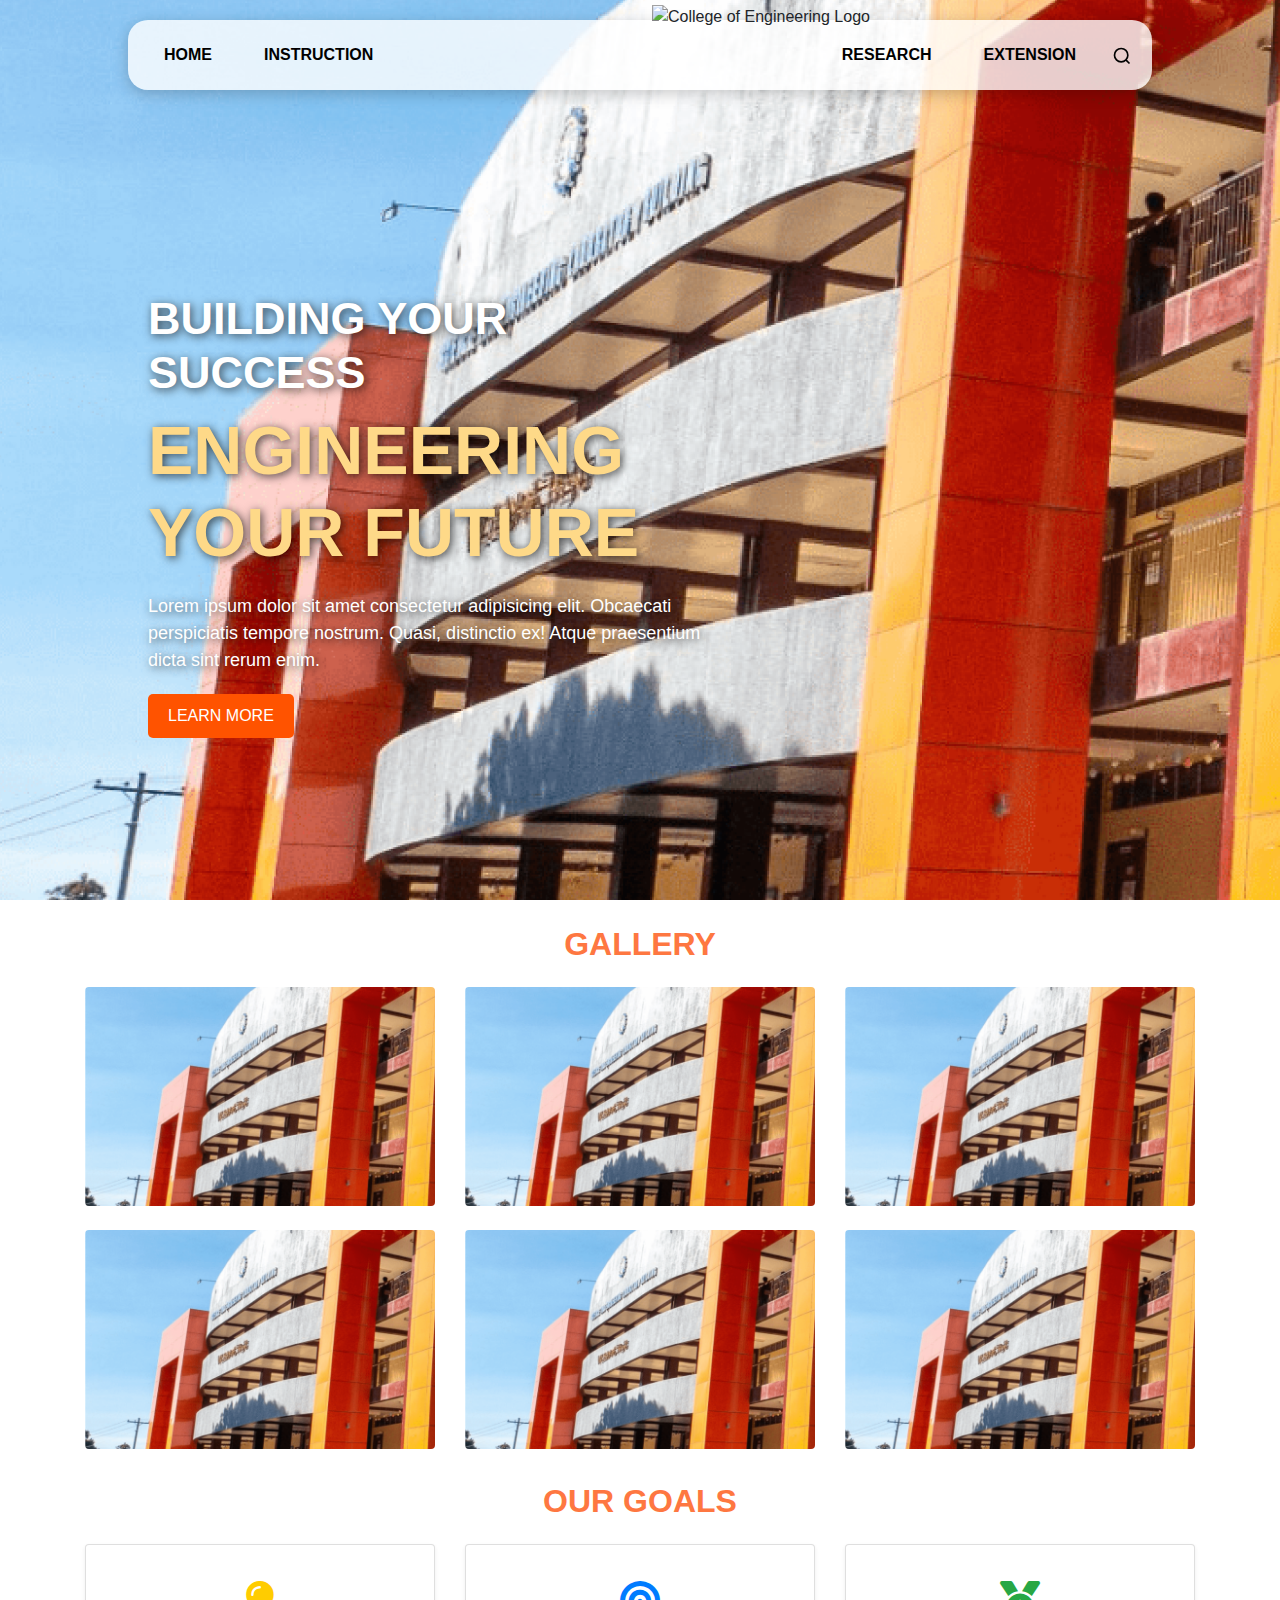
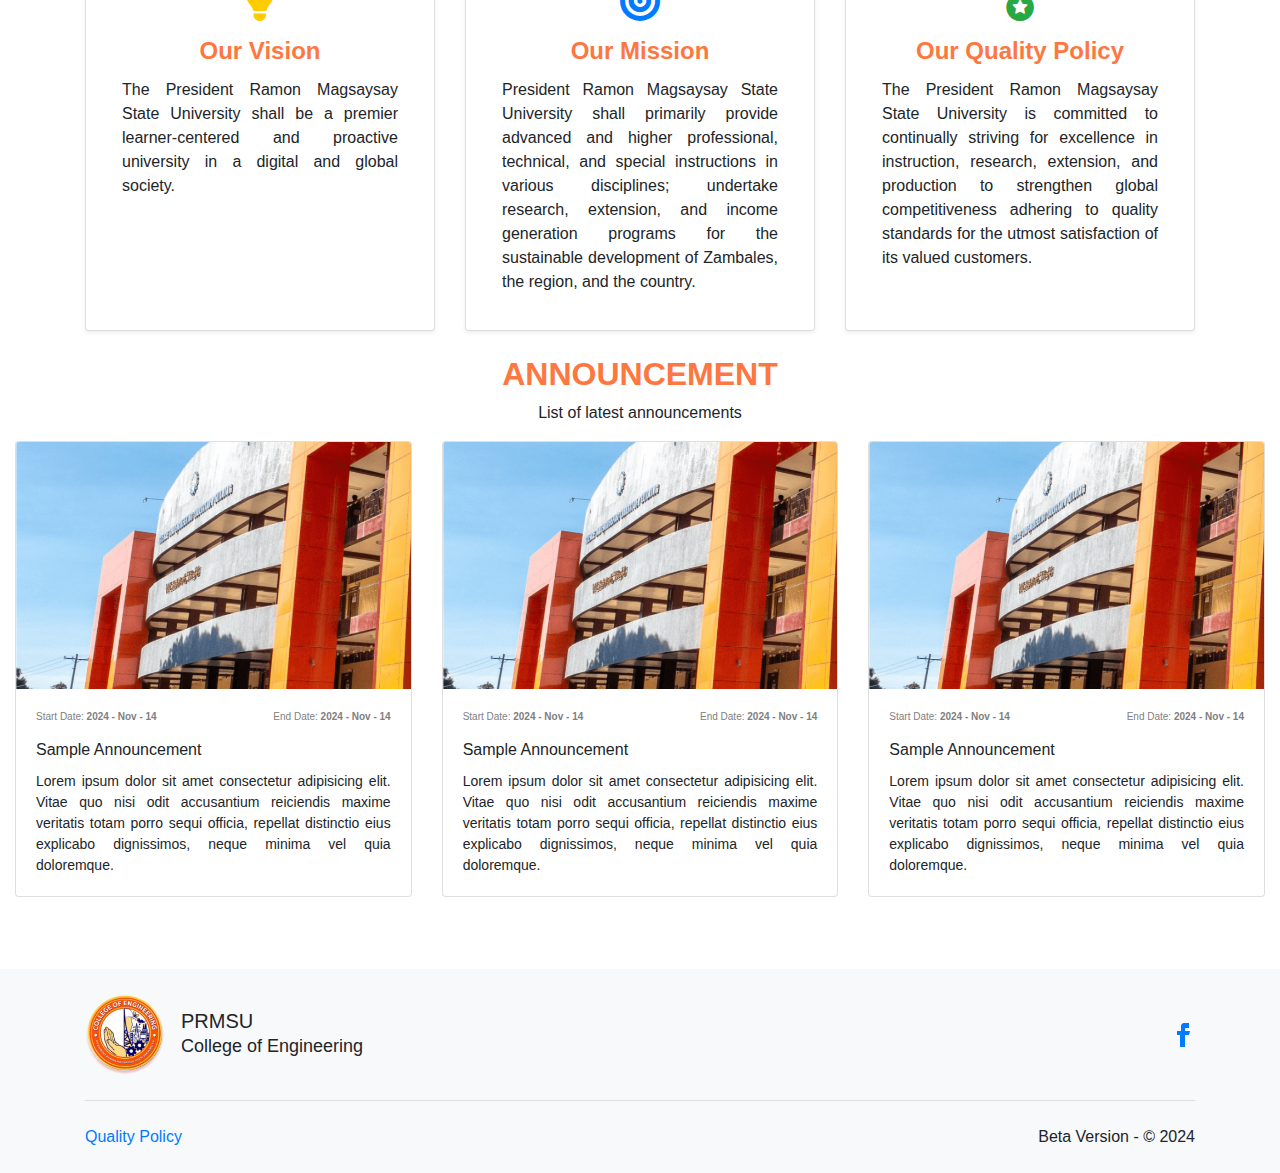
==== index.html @ e0262a8c "NO_TICKET - Add footer section" ====
<!DOCTYPE html>
<html lang="en">
<head>
    <meta charset="UTF-8">
    <meta name="viewport" content="width=device-width, initial-scale=1.0">
    <link rel="stylesheet" href="css/style.css">
    <link rel="icon" href="img/favicons/favicon.ico" type="image/x-icon">
    <link rel="stylesheet" href="https://cdnjs.cloudflare.com/ajax/libs/font-awesome/6.2.1/css/all.min.css"/>
    <link href="https://stackpath.bootstrapcdn.com/bootstrap/4.5.2/css/bootstrap.min.css" rel="stylesheet">
    <link rel="stylesheet" href="https://cdnjs.cloudflare.com/ajax/libs/lightbox2/2.11.3/css/lightbox.min.css" />
    <title>PRMSU - College of Engineering | Website</title>
</head>
<body>
    <!-- Navigation Bar -->
    <header class="navbar-header">
        <div class="navbar-container">
            <div class="nav-left">
                <a href="#" class="nav-link">HOME</a>
                <a href="#" class="nav-link">INSTRUCTION</a>
            </div>
            <div class="nav-center">
                <img src="img/logo.png" alt="College of Engineering Logo" class="logo">
            </div>
            <div class="nav-right">
                <a href="#" class="nav-link">RESEARCH</a>
                <a href="#" class="nav-link">EXTENSION</a>
                <button class="search-btn">
                    <svg xmlns="http://www.w3.org/2000/svg" width="20" height="20" viewBox="0 0 24 24" fill="none" stroke="currentColor" stroke-width="2">
                        <circle cx="11" cy="11" r="8"></circle>
                        <line x1="21" y1="21" x2="16.65" y2="16.65"></line>
                    </svg>
                </button>
            </div>
        </div>
    </header>
    <!-- Hero Section -->
    <section class="hero">
        <img src="img/Banner.png" alt="Background Image" class="hero-bg">
        <div class="hero-content">
            <h3 class="subtitle">BUILDING YOUR <br> SUCCESS</h3>
            <h1 class="title">ENGINEERING YOUR FUTURE</h1>
            <p class="description">
                Lorem ipsum dolor sit amet consectetur adipisicing elit. Obcaecati perspiciatis tempore nostrum. Quasi, distinctio ex! Atque praesentium dicta sint rerum enim.
            </p>
            <button class="learn-more-btn">LEARN MORE</button>
        </div>
    </section>
    <!-- Gallery Section -->
    <div id="gallery" class="container" style="margin-top: 25px;">
        <h2 class="mb-4 text-center" style="color: #FE7741; font-weight: bolder;">GALLERY</h2>
        <div class="row">
            <div class="col-lg-4 col-md-6 mb-4">
                <a href="" data-lightbox="gallery" data-title="Gallery Image 1">
                    <img src="img/Banner.png" class="img-fluid shadow-1-strong rounded mb-4" alt="Gallery Image 1" />
                </a>
                <a href="" data-lightbox="gallery" data-title="Gallery Image 2">
                    <img src="img/Banner.png" class="img-fluid shadow-1-strong rounded mb-4" alt="Gallery Image 2" />
                </a>
            </div>
            <div class="col-lg-4 col-md-6 mb-4">
                <a href="" data-lightbox="gallery" data-title="Gallery Image 3">
                    <img src="img/Banner.png" class="img-fluid shadow-1-strong rounded mb-4" alt="Gallery Image 3" />
                </a>
                <a href="" data-lightbox="gallery" data-title="Gallery Image 4">
                    <img src="img/Banner.png" class="img-fluid shadow-1-strong rounded mb-4" alt="Gallery Image 4" />
                </a>
            </div>
            <div class="col-lg-4 col-md-12 mb-4">
                <a href="" data-lightbox="gallery" data-title="Gallery Image 5">
                    <img src="img/Banner.png" class="img-fluid shadow-1-strong rounded mb-4" alt="Gallery Image 5" />
                </a>
                <a href="" data-lightbox="gallery" data-title="Gallery Image 6">
                    <img src="img/Banner.png" class="img-fluid shadow-1-strong rounded mb-4" alt="Gallery Image 6" />
                </a>
            </div>
        </div>
    </div>
    <!-- Vision & Mission -->
    <div id="services" class="container text-center" style="margin-top: -15px;">
        <h2 class="mb-4 mt-0" style="color: #FE7741; font-weight: bolder;">OUR GOALS</h2>
        <div class="row slideanim justify-content-center">
            <!-- Vision Card -->
            <div class="col-md-4">
                <div class="card h-100 p-3 shadow-sm">
                    <div class="card-body d-flex flex-column">
                        <i class="fa-solid fa-lightbulb mb-3" style="font-size: 2.5rem; color: #ffcc00;"></i>
                        <h4 class="card-title"  style="color: #FE7741; font-weight: bolder;">Our Vision</h4>
                        <p class="card-text text-justify">The President Ramon Magsaysay State University shall be a premier learner-centered
                            and proactive university in a digital and global society.
                        </p>
                    </div>
                </div>
            </div>
            <!-- Mission Card -->
            <div class="col-md-4">
                <div class="card h-100 p-3 shadow-sm">
                    <div class="card-body d-flex flex-column">
                        <i class="fa-solid fa-bullseye mb-3" style="font-size: 2.5rem; color: #007bff;"></i>
                        <h4 class="card-title"  style="color: #FE7741; font-weight: bolder;">Our Mission</h4>
                        <p class="card-text text-justify">President Ramon Magsaysay State University shall primarily provide advanced and higher professional, technical,
                            and special instructions in various disciplines; undertake research, extension, and income generation programs
                            for the sustainable development of Zambales, the region, and the country.
                        </p>
                    </div>
                </div>
            </div>
            <!-- Quality Policy Card -->
            <div class="col-md-4">
                <div class="card h-100 p-3 shadow-sm">
                    <div class="card-body d-flex flex-column">
                        <i class="fa-solid fa-medal mb-3" style="font-size: 2.5rem; color: #28a745;"></i>
                        <h4 class="card-title" style="color: #FE7741; font-weight: bolder;">Our Quality Policy</h4>
                        <p class="card-text text-justify">The President Ramon Magsaysay State University is committed to continually striving for excellence in instruction,
                            research, extension, and production to strengthen global competitiveness adhering to quality standards for
                            the utmost satisfaction of its valued customers.
                        </p>
                    </div>
                </div>
            </div>
        </div>
    </div>
    <!-- Announcement Section -->
    <div class="container mt-3 mb-5" style="max-width: 1293px;">
        <div class="outer-container">
            <h2 class="mb-2 mt-4 text-center"  style="color: #FE7741; font-weight: bolder;">ANNOUNCEMENT</h2>
            <p class="text-center">List of latest announcements</p>
            <!-- Card design for announcement -->
            <div class="row">
                <div class="col-12 col-sm-6 col-md-4 mb-4">
                    <div class="card h-100">
                        <img src="img/Banner.png" class="card-img-top mb-0" alt="">
                        <div class="card-body">
                            <div class="row">
                                <div class="col-6">
                                    <p class="card-text mb-3" style="font-size: 10px; font-weight: bold; color: gray;">
                                        <span style="font-weight: normal;">Start Date: </span> 2024 - Nov - 14
                                    </p>
                                </div>
                                <div class="col-6 text-right">
                                    <p class="card-text mb-3" style="font-size: 10px; font-weight: bold; color: gray;">
                                        <span style="font-weight: normal;">End Date: </span>2024 - Nov - 14
                                    </p>
                                </div>
                            </div>
                            <div class="row">
                                <div class="col-md-12">
                                    <h6 style="font-size: 16px;" class="card-title">Sample Announcement</h6>
                                </div>
                            </div>
                            <p class="card-text" style="text-align: justify; font-size: 14px;">Lorem ipsum dolor sit amet consectetur adipisicing elit. Vitae quo nisi odit accusantium reiciendis maxime veritatis totam porro sequi officia, repellat distinctio eius explicabo dignissimos, neque minima vel quia doloremque.</p>
                        </div>
                    </div>
                </div>
                <div class="col-12 col-sm-6 col-md-4 mb-4">
                    <div class="card h-100">
                        <img src="img/Banner.png" class="card-img-top mb-0" alt="">
                        <div class="card-body">
                            <div class="row">
                                <div class="col-6">
                                    <p class="card-text mb-3" style="font-size: 10px; font-weight: bold; color: gray;">
                                        <span style="font-weight: normal;">Start Date: </span> 2024 - Nov - 14
                                    </p>
                                </div>
                                <div class="col-6 text-right">
                                    <p class="card-text mb-3" style="font-size: 10px; font-weight: bold; color: gray;">
                                        <span style="font-weight: normal;">End Date: </span>2024 - Nov - 14
                                    </p>
                                </div>
                            </div>
                            <div class="row">
                                <div class="col-md-12">
                                    <h6 style="font-size: 16px;" class="card-title">Sample Announcement</h6>
                                </div>
                            </div>
                            <p class="card-text" style="text-align: justify; font-size: 14px;">Lorem ipsum dolor sit amet consectetur adipisicing elit. Vitae quo nisi odit accusantium reiciendis maxime veritatis totam porro sequi officia, repellat distinctio eius explicabo dignissimos, neque minima vel quia doloremque.</p>
                        </div>
                    </div>
                </div>
                <div class="col-12 col-sm-6 col-md-4 mb-4">
                    <div class="card h-100">
                        <img src="img/Banner.png" class="card-img-top mb-0" alt="">
                        <div class="card-body">
                            <div class="row">
                                <div class="col-6">
                                    <p class="card-text mb-3" style="font-size: 10px; font-weight: bold; color: gray;">
                                        <span style="font-weight: normal;">Start Date: </span> 2024 - Nov - 14
                                    </p>
                                </div>
                                <div class="col-6 text-right">
                                    <p class="card-text mb-3" style="font-size: 10px; font-weight: bold; color: gray;">
                                        <span style="font-weight: normal;">End Date: </span>2024 - Nov - 14
                                    </p>
                                </div>
                            </div>
                            <div class="row">
                                <div class="col-md-12">
                                    <h6 style="font-size: 16px;" class="card-title">Sample Announcement</h6>
                                </div>
                            </div>
                            <p class="card-text" style="text-align: justify; font-size: 14px;">Lorem ipsum dolor sit amet consectetur adipisicing elit. Vitae quo nisi odit accusantium reiciendis maxime veritatis totam porro sequi officia, repellat distinctio eius explicabo dignissimos, neque minima vel quia doloremque.</p>
                        </div>
                    </div>
                </div>
            </div>
        </div>
    </div>
    <!-- Footer Section -->
    <footer class="bg-light py-4 mt-5" id="footerMain">
        <div class="container">
          <div class="row justify-content-between align-items-center">
            <!-- Logo and description -->
            <div class="col-md-6 d-flex align-items-center">
              <a href="">
                <img src="img/Logo.png"
                     alt="ojt" class="img-fluid grayscale" width="80" height="80">
              </a>
              <div class="pl-3 mt-3">
                <h5 class="mb-0">PRMSU</h5>
                <p style="font-size: 18px">College of Engineering</p>
            </div>
            </div>
            <!-- Social media icon -->
            <div class="col-md-3 text-md-right text-center mt-3 mt-md-0">
              <a href="https://www.facebook.com/profile.php?id=100057567874785" target="_blank">
                <svg xmlns="http://www.w3.org/2000/svg" width="24" height="24" fill="currentColor" class="bi bi-facebook"
                     viewBox="0 0 24 24">
                  <path d="M9 8H6v4h3v12h5V12h4l1-4h-5V6c0-1 .334-1 1-1h3V0h-4c-3 0-4 1-4 4v4z"/>
                </svg>
                <span class="sr-only">Facebook page</span>
              </a>
            </div>
          </div>    
          <!-- Divider -->
          <hr class="my-4">
          <!-- Links and Copyright -->
          <div class="row align-items-center">
            <div class="col-md-6 d-flex flex-wrap justify-content-center justify-content-md-start mb-3 mb-md-0">
              <a href="" class="mr-3">Quality Policy</a>
            </div>
            <div class="col-md-6 text-center text-md-right">
              <span>Beta Version - &copy; 2024</span>
            </div>
          </div>
        </div>
    </footer>
    <!-- Scripts -->
    <script type="module" src="https://unpkg.com/@googlemaps/extended-component-library@0.6"></script>
    <script src="https://ajax.googleapis.com/ajax/libs/jquery/3.5.1/jquery.min.js"></script>
    <script src="https://cdnjs.cloudflare.com/ajax/libs/lightbox2/2.11.3/js/lightbox-plus-jquery.min.js"></script>
    <script src="https://stackpath.bootstrapcdn.com/bootstrap/4.5.2/js/bootstrap.min.js"></script>
    <script src="https://cdn.jsdelivr.net/npm/@popperjs/core@2.5.4/dist/umd/popper.min.js"></script>
    <script>
        lightbox.option({
            'resizeDuration': 200,
            'wrapAround': true,
            'albumLabel': "Image %1 of %2" // Optional: custom label for image count
        });
    </script>
</body>
</html>
---- css/style.css ----
/* General Reset */
* {
    margin: 0;
    padding: 0;
    box-sizing: border-box;
}

body {
    font-family: Arial, sans-serif;
    line-height: 1.5;
    color: #333;
}

a {
    text-decoration: none;
    color: inherit;
}

/* Navbar Styles */
.navbar-header {
    position: absolute;
    top: 20px;
    left: 50%;
    transform: translateX(-50%);
    width: 80%;
    padding: 15px 20px;
    background: rgba(255, 255, 255, 0.8);
    border-radius: 20px;
    box-shadow: 0 4px 15px rgba(0, 0, 0, 0.2);
    z-index: 10;
}

.navbar-container {
    display: flex;
    justify-content: space-between;
    align-items: center;
}

.nav-left,
.nav-right {
    display: flex;
    align-items: center;
    gap: 20px;
}

.nav-center .logo {
    top: -15px;
    left: 524px;
    position: absolute;
    height: 110px;
    text-align: center;
}

.nav-link {
    font-size: 16px;
    font-weight: bold;
    color: #000;
    transition: color 0.3s;
}

.nav-link:hover {
    color: #f57c00;
}

.search-btn {
    background: none;
    border: none;
    cursor: pointer;
    padding: 0;
}

/* Hero Section Styles */
.hero {
    position: relative;
    height: 100vh;
    display: flex;
    align-items: center;
    justify-content: flex-start;
    text-align: left;
    padding-left: 10%;
    overflow: hidden;
}

.hero-bg {
    position: absolute;
    top: 0;
    left: 0;
    width: 100%;
    height: 100%;
    object-fit: cover;
    z-index: -1;
}

.hero-content {
    max-width: 600px;
    color: white;
    padding: 20px;
    text-shadow: 2px 2px 10px rgba(0, 0, 0, 0.7);
    margin-top: 85px;
}

.subtitle {
    margin-top: 45px;
    font-size: 45px;
    font-weight: bold;
    color: #ffffff;
}

.title {
    font-size: 68px;
    font-weight: bold;
    color: #FED988;
    margin: 10px 0;
}

.description {
    font-size: 18px;
    margin: 20px 0;
}

.learn-more-btn {
    background: #FF5300;
    color: white;
    padding: 10px 20px;
    border: none;
    font-size: 16px;
    cursor: pointer;
    transition: background 0.3s;
    border-radius: 5px;
}

.learn-more-btn:hover {
    background: #001540;
}
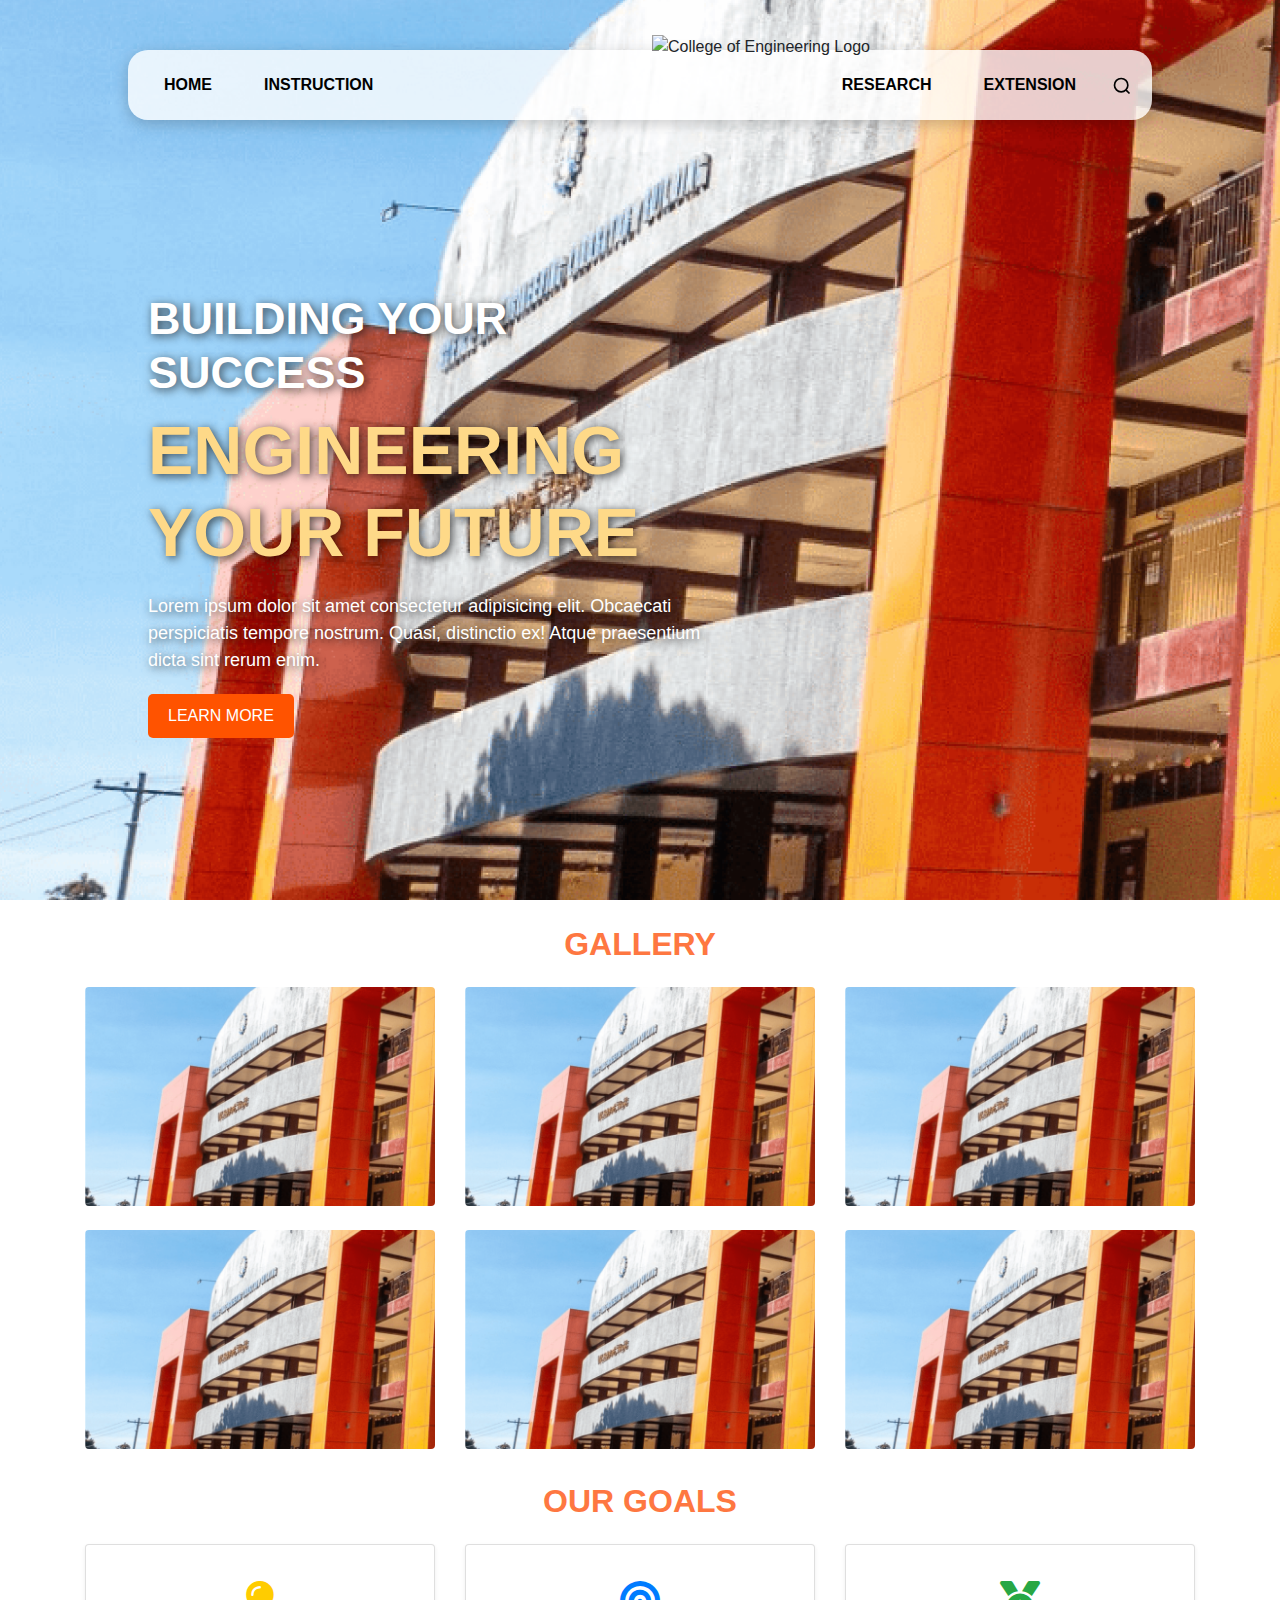
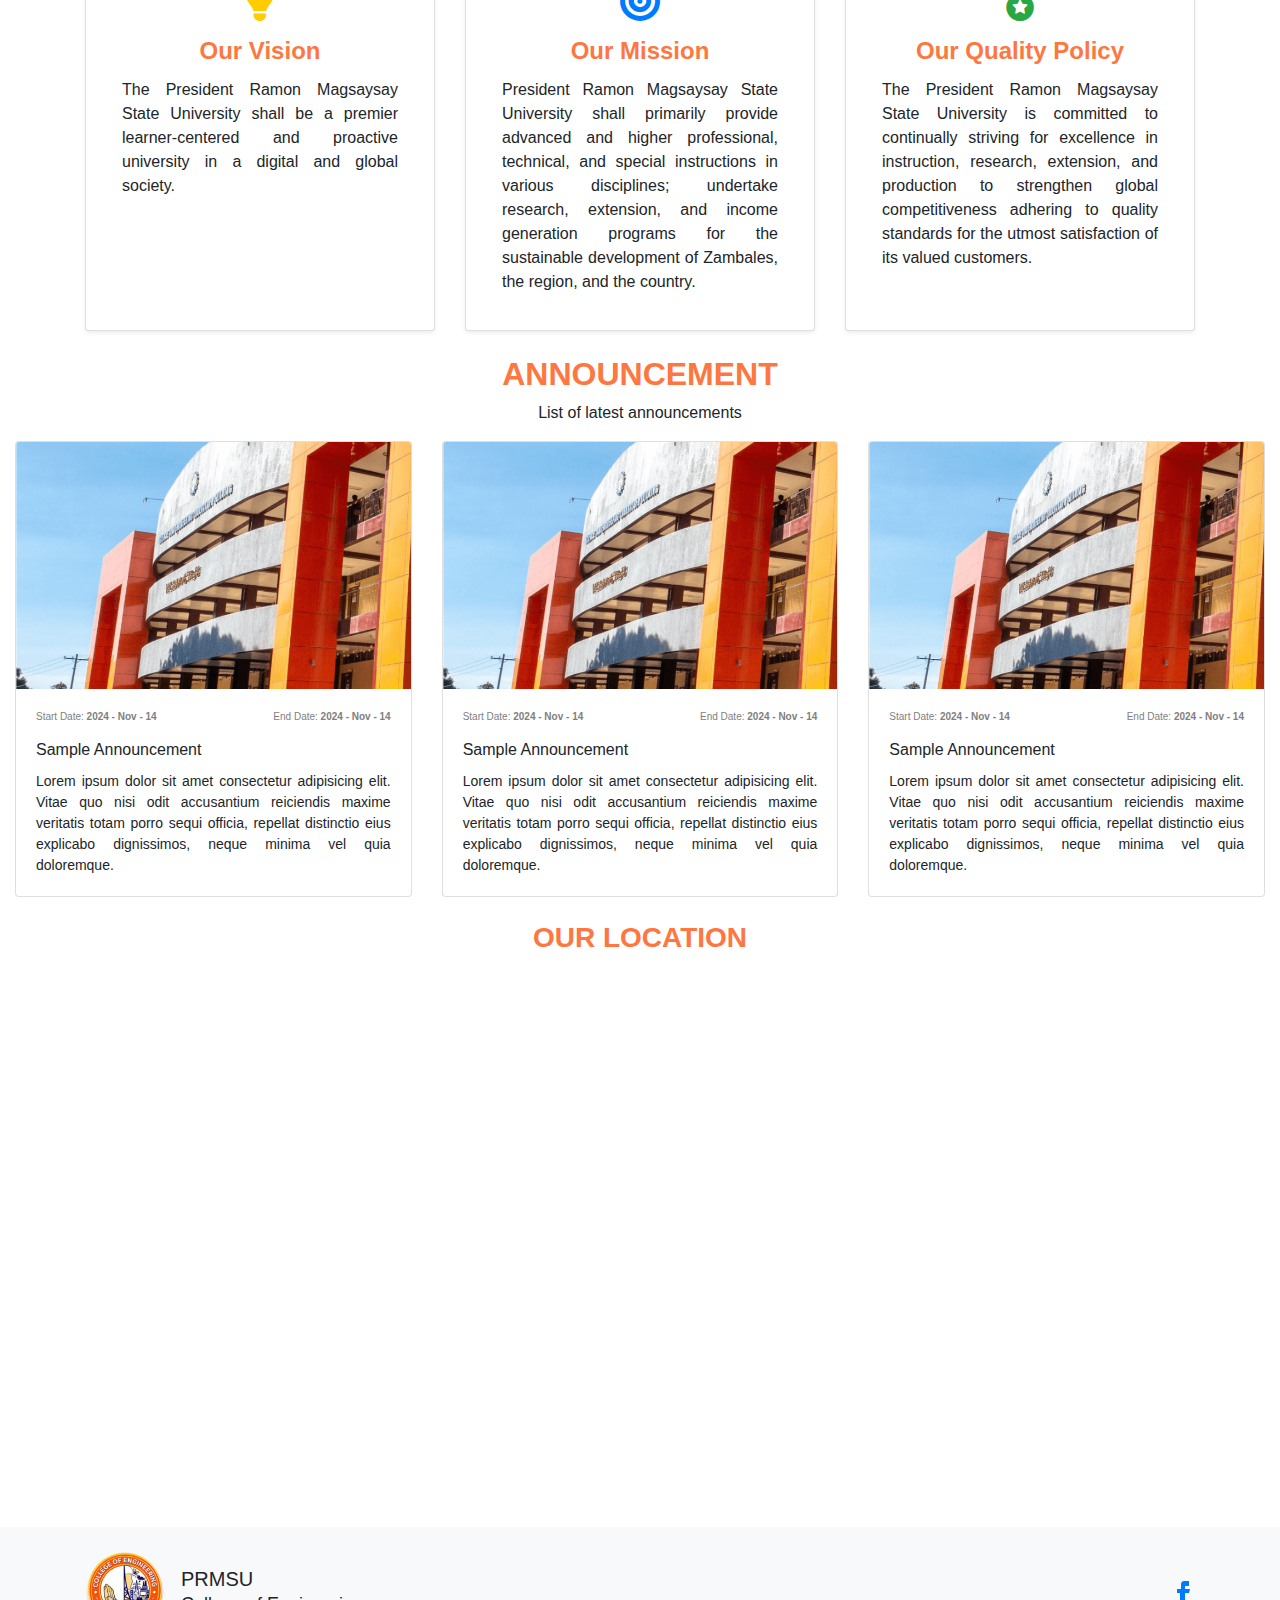
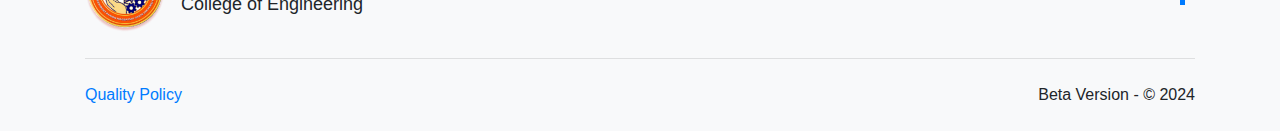
==== commit a10d5a0a: "NO_TICKET - Fix mobile responsive" ====
--- a/index.html
+++ b/index.html
@@ -12,7 +12,7 @@
 </head>
 <body>
     <!-- Navigation Bar -->
-    <header class="navbar-header">
+    <header class="navbar-header" style="margin-top: 30px;">
         <div class="navbar-container">
             <div class="nav-left">
                 <a href="#" class="nav-link">HOME</a>
@@ -33,6 +33,29 @@
             </div>
         </div>
     </header>
+    <!-- New Mobile Navbar -->
+    <nav class="navbar navbar-expand-lg navbar-light bg-light navbar-scroll fixed-top" id="navbar-mobile-view">
+        <a class="navbar-brand d-flex align-items-center" href="#">
+            <img src="img/Logo.png" 
+                 alt="Logo" 
+                 class="logo-img"
+                 style="width: 50px; height: 50px; margin-left: 7px;">
+            <span class="brand-text" style="color: #FE7741; font-weight: bolder; margin-left: 10px;">PRMSU COE</span>
+        </a>
+        <button class="navbar-toggler" type="button" data-toggle="collapse" data-target="#navbarNav" aria-controls="navbarNav" aria-expanded="false" aria-label="Toggle navigation">
+            <span class="navbar-toggler-icon"></span>
+        </button>
+        <div class="collapse navbar-collapse" id="navbarNav">
+            <ul class="navbar-nav ml-auto">
+                <li class="nav-item">
+                    <a href="#" class="nav-link">HOME</a>
+                    <a href="#" class="nav-link">INSTRUCTION</a>
+                    <a href="#" class="nav-link">RESEARCH</a>
+                    <a href="#" class="nav-link">EXTENSION</a>
+                </li>
+            </ul>
+        </div>
+    </nav>
     <!-- Hero Section -->
     <section class="hero">
         <img src="img/Banner.png" alt="Background Image" class="hero-bg">
@@ -50,26 +73,26 @@
         <h2 class="mb-4 text-center" style="color: #FE7741; font-weight: bolder;">GALLERY</h2>
         <div class="row">
             <div class="col-lg-4 col-md-6 mb-4">
-                <a href="" data-lightbox="gallery" data-title="Gallery Image 1">
+                <a href="img/Banner.png" data-lightbox="gallery" data-title="Gallery Image 1">
                     <img src="img/Banner.png" class="img-fluid shadow-1-strong rounded mb-4" alt="Gallery Image 1" />
                 </a>
-                <a href="" data-lightbox="gallery" data-title="Gallery Image 2">
+                <a href="img/Banner.png" data-lightbox="gallery" data-title="Gallery Image 2">
                     <img src="img/Banner.png" class="img-fluid shadow-1-strong rounded mb-4" alt="Gallery Image 2" />
                 </a>
             </div>
             <div class="col-lg-4 col-md-6 mb-4">
-                <a href="" data-lightbox="gallery" data-title="Gallery Image 3">
+                <a href="img/Banner.png" data-lightbox="gallery" data-title="Gallery Image 3">
                     <img src="img/Banner.png" class="img-fluid shadow-1-strong rounded mb-4" alt="Gallery Image 3" />
                 </a>
-                <a href="" data-lightbox="gallery" data-title="Gallery Image 4">
+                <a href="img/Banner.png" data-lightbox="gallery" data-title="Gallery Image 4">
                     <img src="img/Banner.png" class="img-fluid shadow-1-strong rounded mb-4" alt="Gallery Image 4" />
                 </a>
             </div>
             <div class="col-lg-4 col-md-12 mb-4">
-                <a href="" data-lightbox="gallery" data-title="Gallery Image 5">
+                <a href="img/Banner.png" data-lightbox="gallery" data-title="Gallery Image 5">
                     <img src="img/Banner.png" class="img-fluid shadow-1-strong rounded mb-4" alt="Gallery Image 5" />
                 </a>
-                <a href="" data-lightbox="gallery" data-title="Gallery Image 6">
+                <a href="img/Banner.png" data-lightbox="gallery" data-title="Gallery Image 6">
                     <img src="img/Banner.png" class="img-fluid shadow-1-strong rounded mb-4" alt="Gallery Image 6" />
                 </a>
             </div>
@@ -120,7 +143,7 @@
         </div>
     </div>
     <!-- Announcement Section -->
-    <div class="container mt-3 mb-5" style="max-width: 1293px;">
+    <div class="container mt-3" style="max-width: 1293px;">
         <div class="outer-container">
             <h2 class="mb-2 mt-4 text-center"  style="color: #FE7741; font-weight: bolder;">ANNOUNCEMENT</h2>
             <p class="text-center">List of latest announcements</p>
@@ -203,6 +226,26 @@
                 </div>
             </div>
         </div>
+    </div>
+    <div class="container">
+        <h3 class="text-center mb-4" style="color: #FE7741; font-weight: bolder;">OUR LOCATION</h3>
+        <div id="map" style="height: 500px; width: 100%;"></div>
+        <script>
+            function initMap() {
+                const prmsuCOE = { lat: 15.317817014476557, lng: 119.98271521096423 };
+                const map = new google.maps.Map(document.getElementById('map'), {
+                    center: prmsuCOE,
+                    zoom: 18,
+                });
+                
+                const marker = new google.maps.Marker({
+                    position: prmsuCOE,
+                    map: map,
+                    title: 'PRMSU COE',
+                });
+            }
+        </script>
+        <script async src="https://maps.googleapis.com/maps/api/js?key=AIzaSyC8oPpg8w3vaK5ZI-BveccN2iApj5MM604&libraries=places&callback=initMap"></script>
     </div>
     <!-- Footer Section -->
     <footer class="bg-light py-4 mt-5" id="footerMain">
@@ -255,6 +298,32 @@
             'wrapAround': true,
             'albumLabel': "Image %1 of %2" // Optional: custom label for image count
         });
+        $(".navbar-toggler").click(function(e) {
+            e.preventDefault();
+            $("#wrapper").toggleClass("toggled");
+        });
+        document.addEventListener("DOMContentLoaded", function () {
+            const hamburger = document.querySelector(".hamburger");
+            const mobileMenu = document.querySelector(".mobile-menu");
+
+            hamburger.addEventListener("click", function () {
+                mobileMenu.classList.toggle("active"); // Toggles the "active" class
+                hamburger.classList.toggle("is-active"); // Toggles the "is-active" class for animation
+            });
+        });
+        // JavaScript to make navbar fixed on scroll
+        window.addEventListener('scroll', function () {
+            const navbar = document.querySelector('.navbar-header');
+            const scrollPosition = window.scrollY;
+
+            if (scrollPosition > 50) {
+                // Add fixed class when scrolling down
+                navbar.classList.add('navbar-fixed');
+            } else {
+                // Remove fixed class when at the top
+                navbar.classList.remove('navbar-fixed');
+            }
+        });
     </script>
 </body>
 </html>
--- a/css/style.css
+++ b/css/style.css
@@ -18,7 +18,7 @@
 
 /* Navbar Styles */
 .navbar-header {
-    position: absolute;
+    position: absolute;  /* Default position */
     top: 20px;
     left: 50%;
     transform: translateX(-50%);
@@ -28,6 +28,19 @@
     border-radius: 20px;
     box-shadow: 0 4px 15px rgba(0, 0, 0, 0.2);
     z-index: 10;
+    transition: all 0.3s ease-in-out;  /* Smooth transition */
+}
+
+.navbar-fixed {
+    position: fixed;
+    top: 0;
+    left: 50%;
+    transform: translateX(-50%);
+    width: 100%;  /* Make it span full width when fixed */
+    padding: 10px 20px;
+    background: rgba(255, 255, 255, 0.9);  /* Slightly more opaque background */
+    box-shadow: 0 2px 10px rgba(0, 0, 0, 0.3);
+    border-radius: 0;  /* Remove border radius when fixed */
 }
 
 .navbar-container {
@@ -67,6 +80,10 @@
     border: none;
     cursor: pointer;
     padding: 0;
+}
+
+#navbar-mobile-view {
+    display: none;
 }
 
 /* Hero Section Styles */
@@ -132,3 +149,41 @@
 .learn-more-btn:hover {
     background: #001540;
 }
+
+/* Media Query for Mobile View */
+@media (max-width: 768px) {
+    /* Hide Desktop Navbar, Show Mobile Navbar */
+    .navbar-header {
+        display: none;
+    }
+
+    #navbar-mobile-view{
+        display: inline-flex;
+    }
+
+    .mobile-navbar {
+        display: flex;
+    }
+
+    /* Hero Section Adjustments */
+    .hero-content {
+        top: 60%;
+        max-width: 90%;
+    }
+
+    .subtitle {
+        font-size: 2rem;
+    }
+
+    .title {
+        font-size: 2.8rem;
+    }
+
+    .description {
+        font-size: 1.2rem;
+    }
+
+    .learn-more-btn {
+        font-size: 0.9rem;
+    }
+}
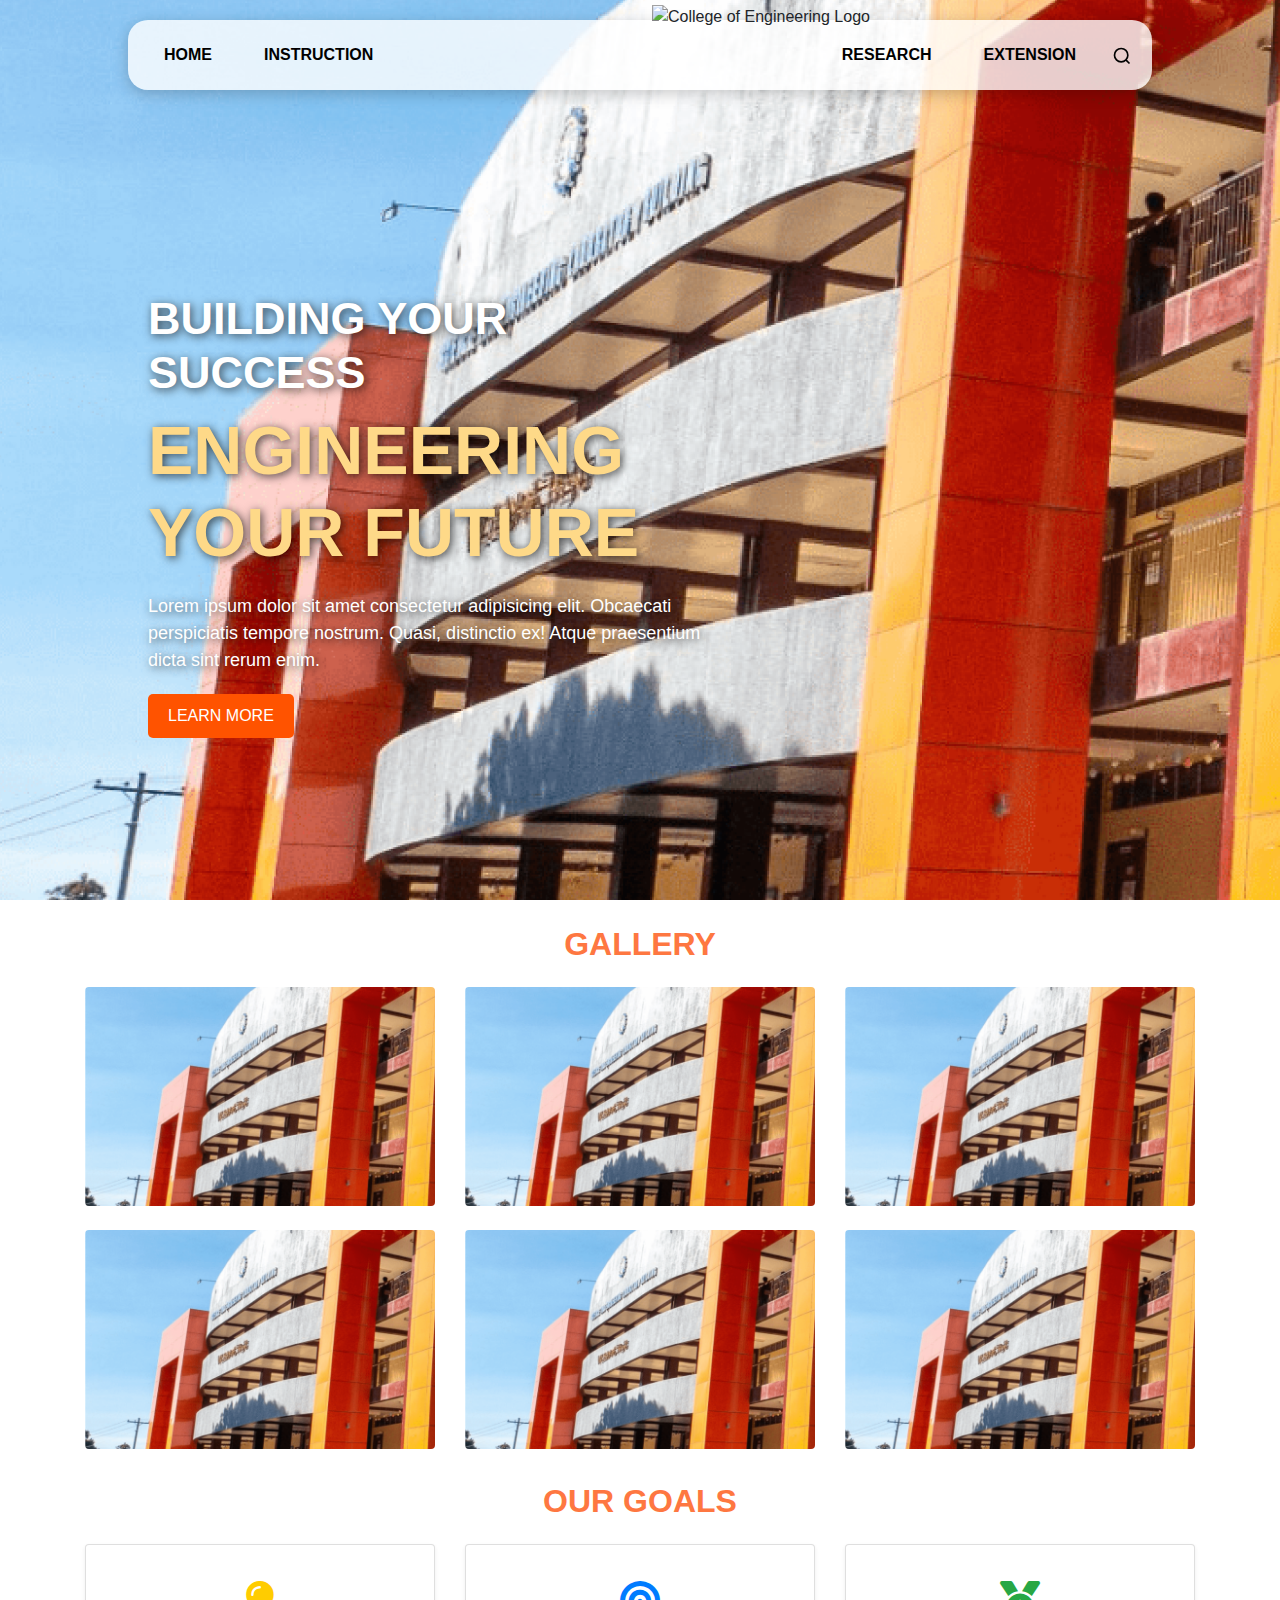
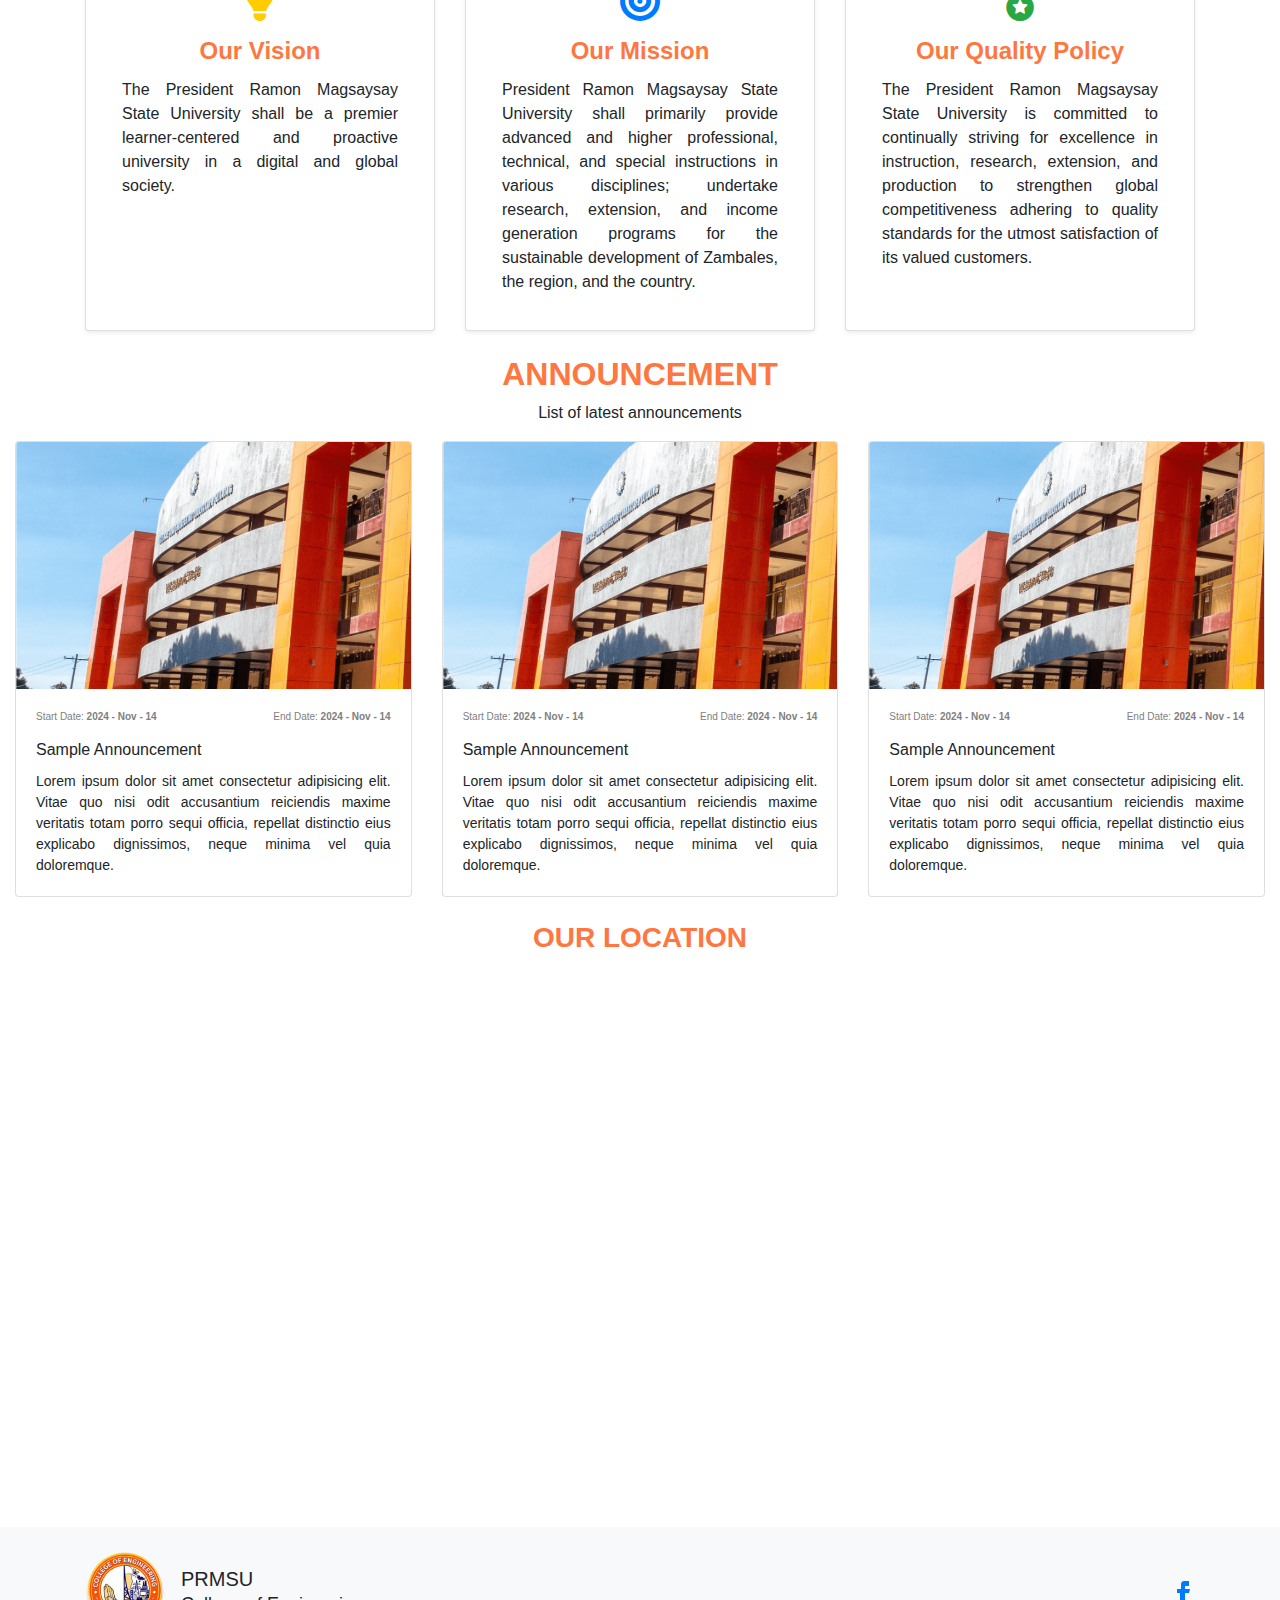
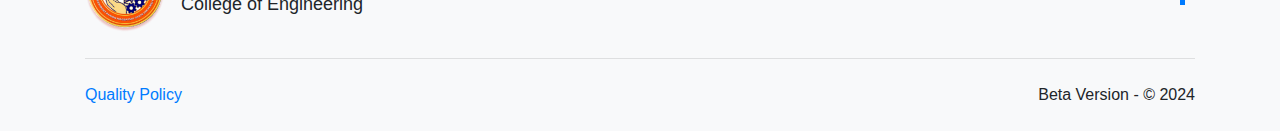
==== commit 6074b1a2: "NO_TICKET - Fix issues in navbar and google map api" ====
--- a/index.html
+++ b/index.html
@@ -12,7 +12,7 @@
 </head>
 <body>
     <!-- Navigation Bar -->
-    <header class="navbar-header" style="margin-top: 30px;">
+    <header class="navbar-header">
         <div class="navbar-container">
             <div class="nav-left">
                 <a href="#" class="nav-link">HOME</a>
@@ -227,6 +227,7 @@
             </div>
         </div>
     </div>
+    <!-- Google Maps -->
     <div class="container">
         <h3 class="text-center mb-4" style="color: #FE7741; font-weight: bolder;">OUR LOCATION</h3>
         <div id="map" style="height: 500px; width: 100%;"></div>
@@ -296,7 +297,7 @@
         lightbox.option({
             'resizeDuration': 200,
             'wrapAround': true,
-            'albumLabel': "Image %1 of %2" // Optional: custom label for image count
+            'albumLabel': "Image %1 of %2"
         });
         $(".navbar-toggler").click(function(e) {
             e.preventDefault();
@@ -307,21 +308,28 @@
             const mobileMenu = document.querySelector(".mobile-menu");
 
             hamburger.addEventListener("click", function () {
-                mobileMenu.classList.toggle("active"); // Toggles the "active" class
-                hamburger.classList.toggle("is-active"); // Toggles the "is-active" class for animation
+                mobileMenu.classList.toggle("active");
+                hamburger.classList.toggle("is-active");
             });
         });
-        // JavaScript to make navbar fixed on scroll
         window.addEventListener('scroll', function () {
             const navbar = document.querySelector('.navbar-header');
+            const logo = document.querySelector('.nav-center .logo');
             const scrollPosition = window.scrollY;
-
             if (scrollPosition > 50) {
-                // Add fixed class when scrolling down
                 navbar.classList.add('navbar-fixed');
+                logo.style.position = 'absolute';
+                logo.style.top = '4px';
+                logo.style.left = '50%';
+                logo.style.transform = 'translateX(-50%)';
+                logo.style.height = '55px';
             } else {
-                // Remove fixed class when at the top
                 navbar.classList.remove('navbar-fixed');
+                logo.style.position = 'absolute';
+                logo.style.top = '-15px';
+                logo.style.left = '524px';
+                logo.style.transform = 'none';
+                logo.style.height = '110px';
             }
         });
     </script>
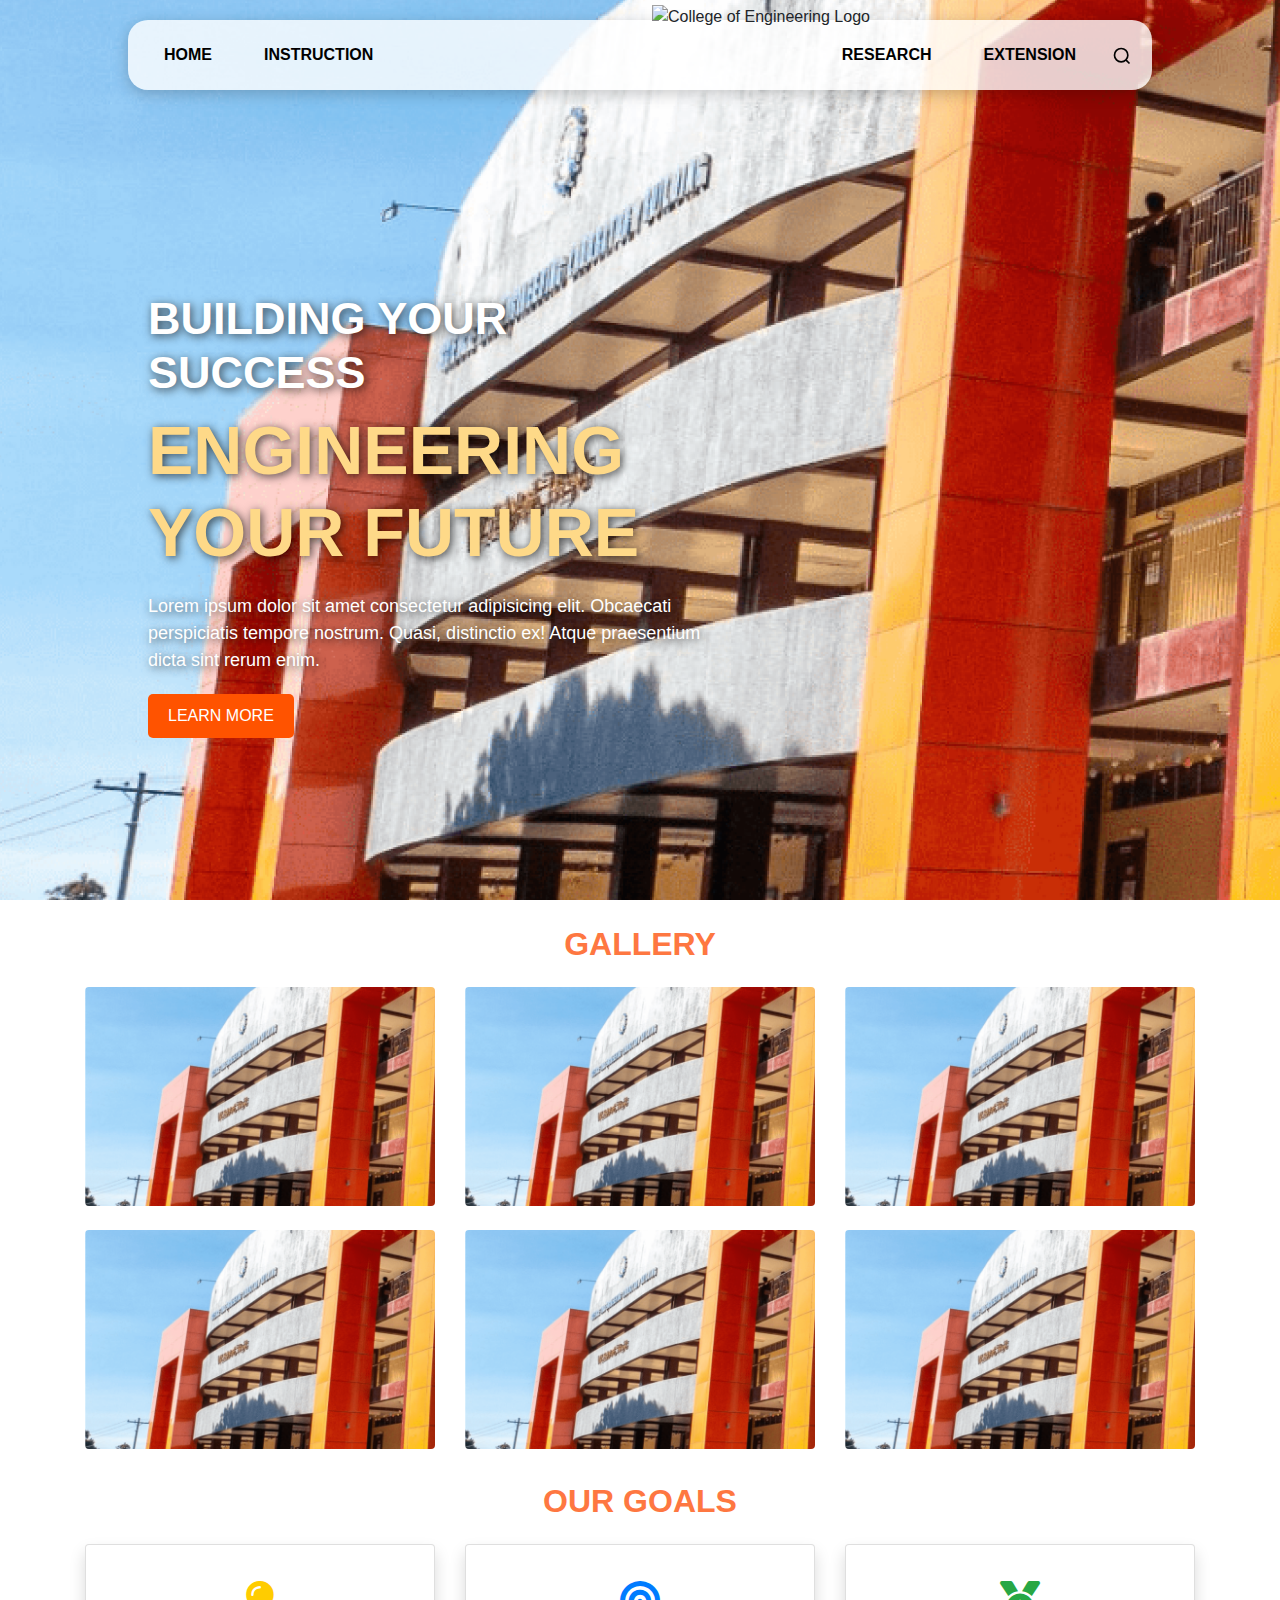
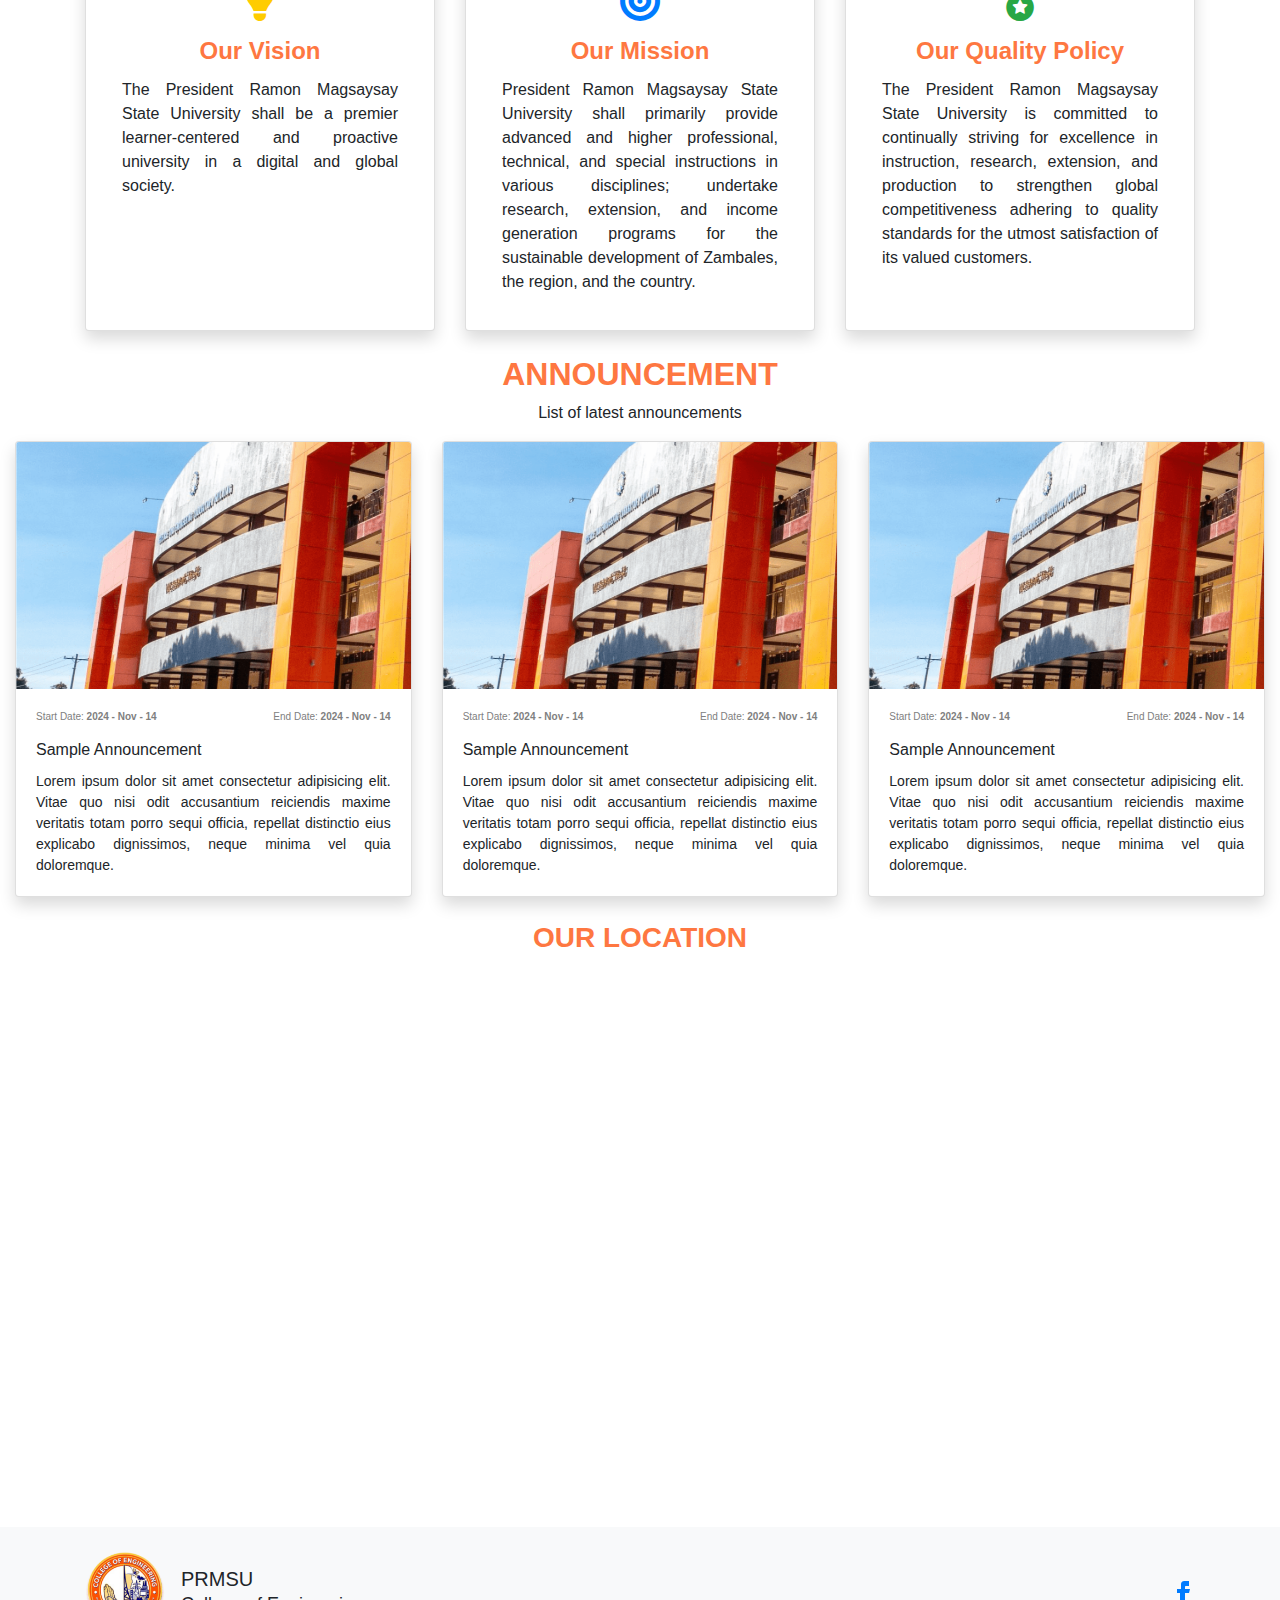
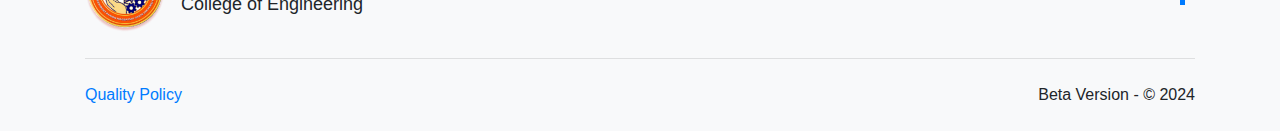
==== commit d0edf22b: "NO_TICKET - Add shadow in announcement and goals" ====
--- a/index.html
+++ b/index.html
@@ -104,7 +104,7 @@
         <div class="row slideanim justify-content-center">
             <!-- Vision Card -->
             <div class="col-md-4">
-                <div class="card h-100 p-3 shadow-sm">
+                <div class="card h-100 p-3 shadow">
                     <div class="card-body d-flex flex-column">
                         <i class="fa-solid fa-lightbulb mb-3" style="font-size: 2.5rem; color: #ffcc00;"></i>
                         <h4 class="card-title"  style="color: #FE7741; font-weight: bolder;">Our Vision</h4>
@@ -116,7 +116,7 @@
             </div>
             <!-- Mission Card -->
             <div class="col-md-4">
-                <div class="card h-100 p-3 shadow-sm">
+                <div class="card h-100 p-3 shadow">
                     <div class="card-body d-flex flex-column">
                         <i class="fa-solid fa-bullseye mb-3" style="font-size: 2.5rem; color: #007bff;"></i>
                         <h4 class="card-title"  style="color: #FE7741; font-weight: bolder;">Our Mission</h4>
@@ -129,7 +129,7 @@
             </div>
             <!-- Quality Policy Card -->
             <div class="col-md-4">
-                <div class="card h-100 p-3 shadow-sm">
+                <div class="card h-100 p-3 shadow">
                     <div class="card-body d-flex flex-column">
                         <i class="fa-solid fa-medal mb-3" style="font-size: 2.5rem; color: #28a745;"></i>
                         <h4 class="card-title" style="color: #FE7741; font-weight: bolder;">Our Quality Policy</h4>
@@ -150,7 +150,7 @@
             <!-- Card design for announcement -->
             <div class="row">
                 <div class="col-12 col-sm-6 col-md-4 mb-4">
-                    <div class="card h-100">
+                    <div class="card h-100 shadow">
                         <img src="img/Banner.png" class="card-img-top mb-0" alt="">
                         <div class="card-body">
                             <div class="row">
@@ -175,7 +175,7 @@
                     </div>
                 </div>
                 <div class="col-12 col-sm-6 col-md-4 mb-4">
-                    <div class="card h-100">
+                    <div class="card h-100 shadow">
                         <img src="img/Banner.png" class="card-img-top mb-0" alt="">
                         <div class="card-body">
                             <div class="row">
@@ -200,7 +200,7 @@
                     </div>
                 </div>
                 <div class="col-12 col-sm-6 col-md-4 mb-4">
-                    <div class="card h-100">
+                    <div class="card h-100 shadow">
                         <img src="img/Banner.png" class="card-img-top mb-0" alt="">
                         <div class="card-body">
                             <div class="row">
@@ -287,51 +287,13 @@
           </div>
         </div>
     </footer>
-    <!-- Scripts -->
+    <!-- Scripts and module cdn -->
     <script type="module" src="https://unpkg.com/@googlemaps/extended-component-library@0.6"></script>
     <script src="https://ajax.googleapis.com/ajax/libs/jquery/3.5.1/jquery.min.js"></script>
     <script src="https://cdnjs.cloudflare.com/ajax/libs/lightbox2/2.11.3/js/lightbox-plus-jquery.min.js"></script>
     <script src="https://stackpath.bootstrapcdn.com/bootstrap/4.5.2/js/bootstrap.min.js"></script>
     <script src="https://cdn.jsdelivr.net/npm/@popperjs/core@2.5.4/dist/umd/popper.min.js"></script>
-    <script>
-        lightbox.option({
-            'resizeDuration': 200,
-            'wrapAround': true,
-            'albumLabel': "Image %1 of %2"
-        });
-        $(".navbar-toggler").click(function(e) {
-            e.preventDefault();
-            $("#wrapper").toggleClass("toggled");
-        });
-        document.addEventListener("DOMContentLoaded", function () {
-            const hamburger = document.querySelector(".hamburger");
-            const mobileMenu = document.querySelector(".mobile-menu");
-
-            hamburger.addEventListener("click", function () {
-                mobileMenu.classList.toggle("active");
-                hamburger.classList.toggle("is-active");
-            });
-        });
-        window.addEventListener('scroll', function () {
-            const navbar = document.querySelector('.navbar-header');
-            const logo = document.querySelector('.nav-center .logo');
-            const scrollPosition = window.scrollY;
-            if (scrollPosition > 50) {
-                navbar.classList.add('navbar-fixed');
-                logo.style.position = 'absolute';
-                logo.style.top = '4px';
-                logo.style.left = '50%';
-                logo.style.transform = 'translateX(-50%)';
-                logo.style.height = '55px';
-            } else {
-                navbar.classList.remove('navbar-fixed');
-                logo.style.position = 'absolute';
-                logo.style.top = '-15px';
-                logo.style.left = '524px';
-                logo.style.transform = 'none';
-                logo.style.height = '110px';
-            }
-        });
-    </script>
+    <!-- Function of Javascript local rendering -->
+    <script src="js/index.js"></script>
 </body>
 </html>
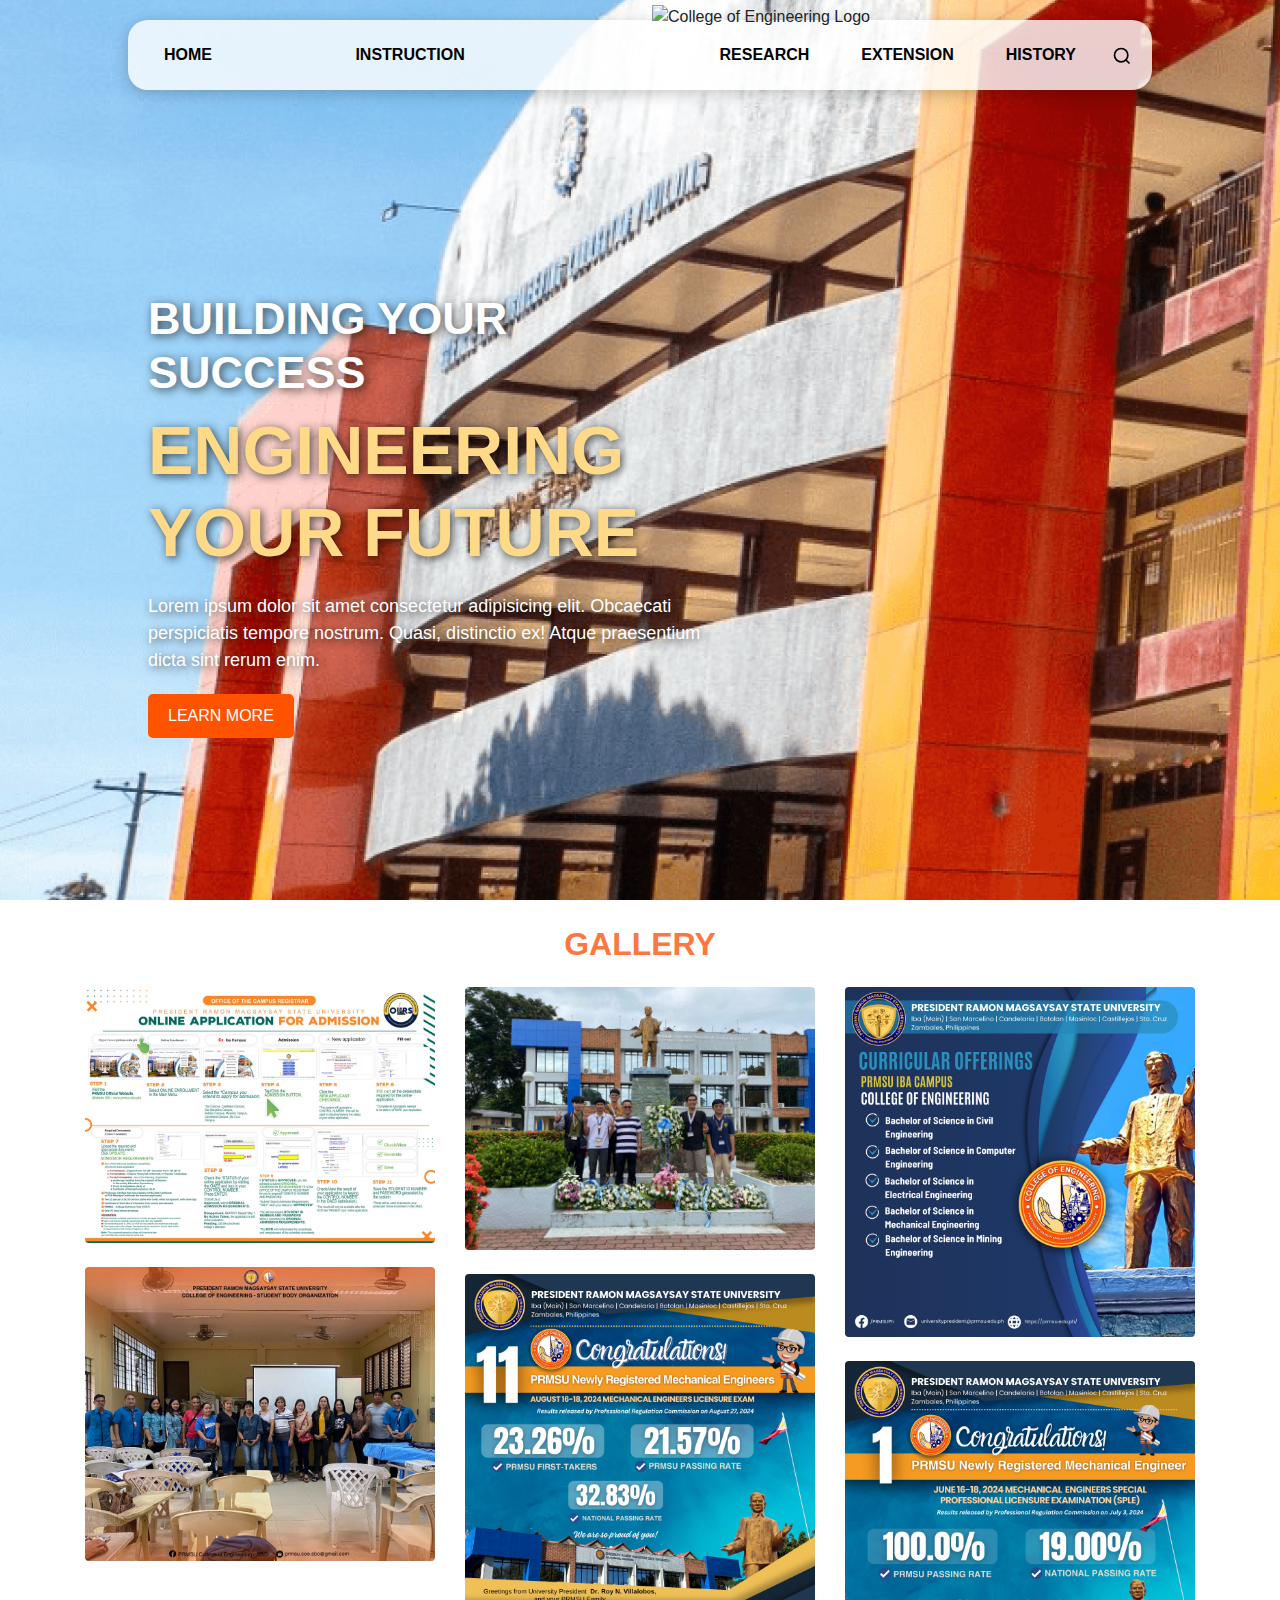
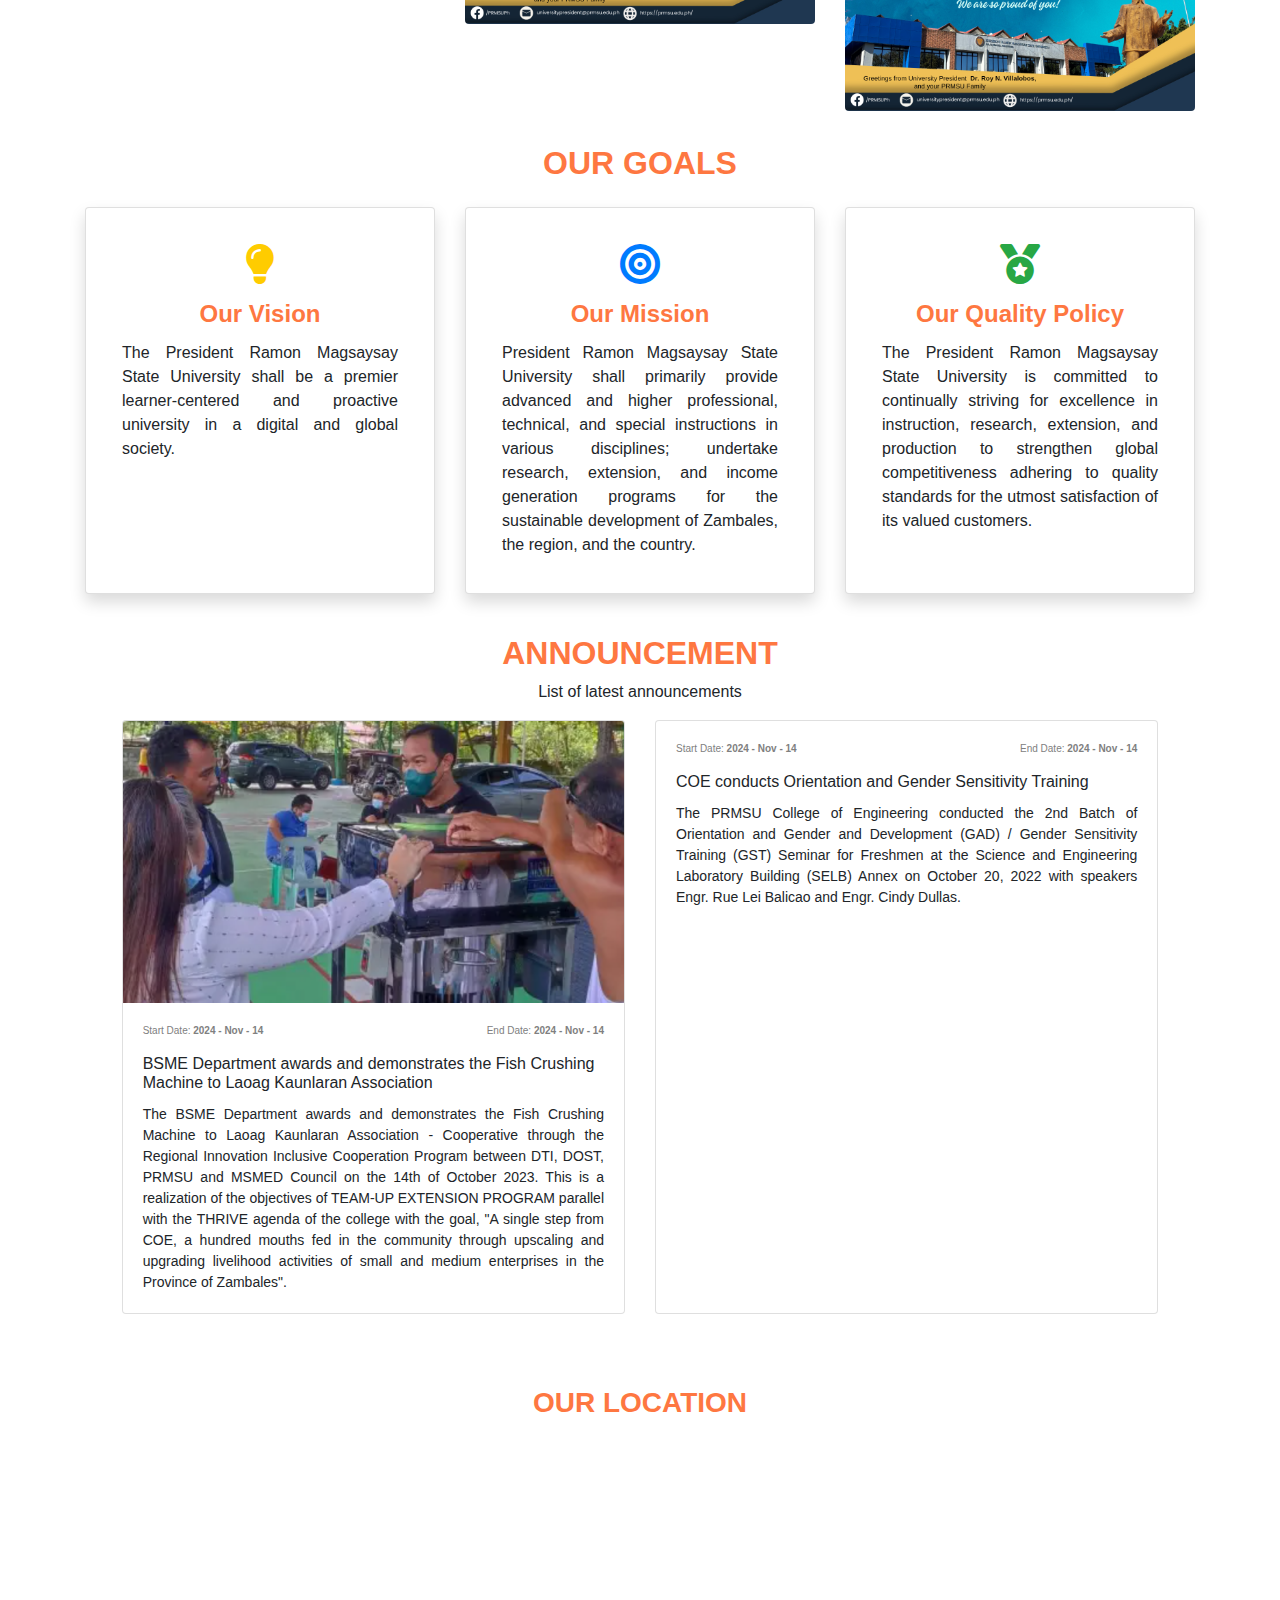
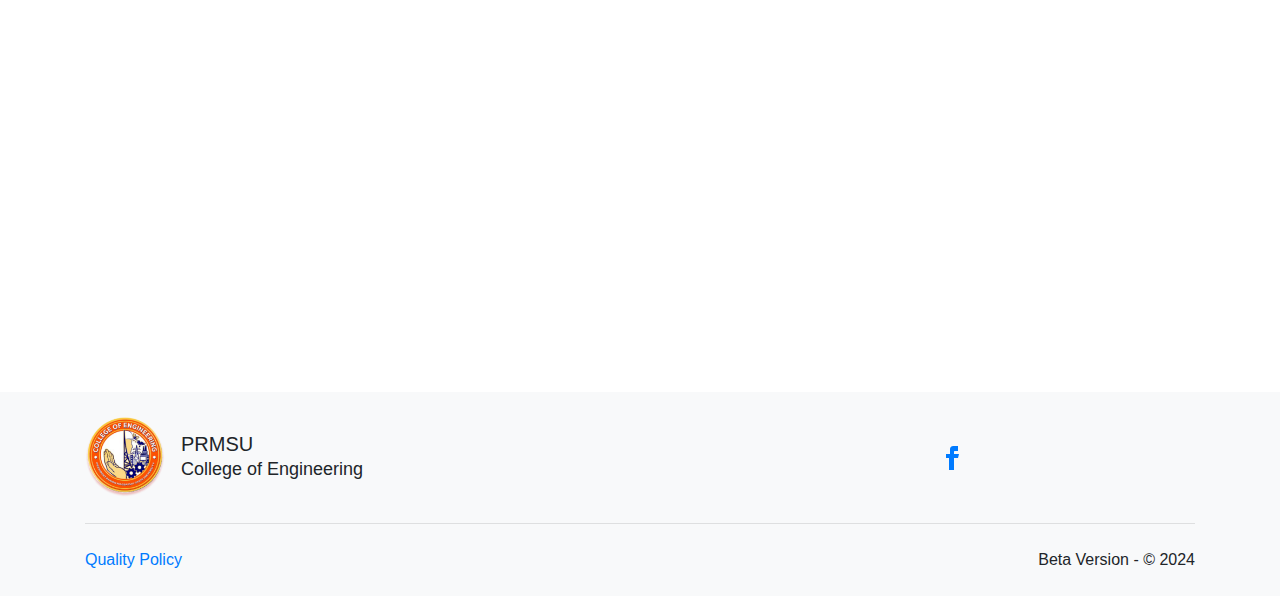
==== commit e20ed3e6: "NO_TICKET - other pages" ====
--- a/index.html
+++ b/index.html
@@ -9,21 +9,43 @@
     <link href="https://stackpath.bootstrapcdn.com/bootstrap/4.5.2/css/bootstrap.min.css" rel="stylesheet">
     <link rel="stylesheet" href="https://cdnjs.cloudflare.com/ajax/libs/lightbox2/2.11.3/css/lightbox.min.css" />
     <title>PRMSU - College of Engineering | Website</title>
+    <style>
+            .dropdown:hover .dropdown-menu, .dropdown.open .dropdown-menu {
+      display: block;
+    }
+    </style>
 </head>
 <body>
     <!-- Navigation Bar -->
     <header class="navbar-header">
         <div class="navbar-container">
-            <div class="nav-left">
-                <a href="#" class="nav-link">HOME</a>
-                <a href="#" class="nav-link">INSTRUCTION</a>
-            </div>
+            <a href="#" class="nav-link">HOME</a>
+            <div class="relative dropdown">
+                <a class="nav-link cursor-pointer" href="#" onclick="toggleDropdown(event, 'instructionDropdown')">INSTRUCTION</a>
+                <ul id="instructionDropdown" class="absolute left-0 mt-2 w-48 bg-white text-black shadow-lg rounded-lg hidden dropdown-menu">
+                    <li><a class="block px-5 py- hover:bg-gray-200 hover:text-orange-600" href="instruction-CO.html">Curricular Offerings</a></li>
+                    <li><a class="block px-5 py-2 hover:bg-gray-200 hover:text-orange-600" href="instruction-F.html">Faculty</a></li>
+                </ul>
+ 
+            </div>
+            
             <div class="nav-center">
                 <img src="img/logo.png" alt="College of Engineering Logo" class="logo">
             </div>
             <div class="nav-right">
-                <a href="#" class="nav-link">RESEARCH</a>
-                <a href="#" class="nav-link">EXTENSION</a>
+                <li class="relative dropdown">
+                    <a class="nav-link hover:underline cursor-pointer hover:text-orange-600" href="#" onclick="toggleDropdown(event, 'researchDropdown')">RESEARCH</a>
+                    <ul id="researchDropdown" class="absolute left-0 mt-2 w-48 bg-white text-black shadow-lg rounded-lg hidden dropdown-menu">
+                      <li><a class="block px-4 py-2 hover:bg-gray-200 hover:text-orange-600" href="research-bsce.html">BSCE</a></li>
+                      <li><a class="block px-4 py-2 hover:bg-gray-200 hover:text-orange-600" href="research-bscpe.html">BSCpE</a></li>
+                      <li><a class="block px-4 py-2 hover:bg-gray-200 hover:text-orange-600" href="research-bsee.html">BSEE</a></li>
+                      <li><a class="block px-4 py-2 hover:bg-gray-200 hover:text-orange-600" href="research-bsme.html">BSME</a></li>
+                      <li><a class="block px-4 py-2 hover:bg-gray-200 hover:text-orange-600" href="research-bsem.html">BSEM</a></li>
+                    </ul>
+                </li>
+                  <li><a class="nav-link hover:underline  hover:text-orange-600" href="extension.html">EXTENSION</a></li>
+                  <li><a class="nav-link hover:underline hover:text-orange-600" href="history.html">HISTORY</a></li>
+                </ul>
                 <button class="search-btn">
                     <svg xmlns="http://www.w3.org/2000/svg" width="20" height="20" viewBox="0 0 24 24" fill="none" stroke="currentColor" stroke-width="2">
                         <circle cx="11" cy="11" r="8"></circle>
@@ -47,15 +69,117 @@
         </button>
         <div class="collapse navbar-collapse" id="navbarNav">
             <ul class="navbar-nav ml-auto">
-                <li class="nav-item">
-                    <a href="#" class="nav-link">HOME</a>
-                    <a href="#" class="nav-link">INSTRUCTION</a>
-                    <a href="#" class="nav-link">RESEARCH</a>
-                    <a href="#" class="nav-link">EXTENSION</a>
-                </li>
+                <a href="#" class="nav-link">HOME</a>
+                <div class="relative dropdown">
+                    <a class="nav-link cursor-pointer" href="#" onclick="toggleDropdown(event, 'instructionDropdown')">INSTRUCTION</a>
+                    <ul id="instructionDropdown" class="absolute left-0 mt-2 w-48 bg-white text-black shadow-lg rounded-lg hidden dropdown-menu">
+                        <li><a class="block px-5 py- hover:bg-gray-200 hover:text-orange-600" href="instruction-CO.html">Curricular Offerings</a></li>
+                        <li><a class="block px-5 py-2 hover:bg-gray-200 hover:text-orange-600" href="instruction-F.html">Faculty</a></li>
+                    </ul>
+     
+                </div>
+                
+                <div class="nav-center">
+                    <img src="img/logo.png" alt="College of Engineering Logo" class="logo">
+                </div>
+                <div class="nav-right">
+                    <li class="relative dropdown">
+                        <a class="nav-link hover:underline cursor-pointer hover:text-orange-600" href="#" onclick="toggleDropdown(event, 'researchDropdown')">RESEARCH</a>
+                        <ul id="researchDropdown" class="absolute left-0 mt-2 w-48 bg-white text-black shadow-lg rounded-lg hidden dropdown-menu">
+                          <li><a class="block px-4 py-2 hover:bg-gray-200 hover:text-orange-600" href="research-bsce.html">BSCE</a></li>
+                          <li><a class="block px-4 py-2 hover:bg-gray-200 hover:text-orange-600" href="research-bscpe.html">BSCpE</a></li>
+                          <li><a class="block px-4 py-2 hover:bg-gray-200 hover:text-orange-600" href="research-bsee.html">BSEE</a></li>
+                          <li><a class="block px-4 py-2 hover:bg-gray-200 hover:text-orange-600" href="research-bsme.html">BSME</a></li>
+                          <li><a class="block px-4 py-2 hover:bg-gray-200 hover:text-orange-600" href="research-bsem.html">BSEM</a></li>
+                        </ul>
+                    </li>
+                    <li><a class="nav-link hover:underline  hover:text-orange-600" href="extension.html">EXTENSION</a></li>
+                    <li><a class="nav-link hover:underline hover:text-orange-600" href="history.html">HISTORY</a></li>
+                    </ul>
+                    <button class="search-btn">
+                        <svg xmlns="http://www.w3.org/2000/svg" width="20" height="20" viewBox="0 0 24 24" fill="none" stroke="currentColor" stroke-width="2">
+                            <circle cx="11" cy="11" r="8"></circle>
+                            <line x1="21" y1="21" x2="16.65" y2="16.65"></line>
+                        </svg>
+                    </button>
+                </div>
             </ul>
         </div>
     </nav>
+    <script>
+        function toggleDropdown(event, dropdownId) {
+          event.preventDefault();
+          const dropdown = document.getElementById(dropdownId);
+          dropdown.classList.toggle('hidden');
+          dropdown.parentElement.classList.toggle('open');
+        }
+    
+        document.addEventListener('click', function(e) {
+          const dropdowns = document.querySelectorAll('.dropdown-menu');
+          dropdowns.forEach(menu => {
+            if (!menu.contains(e.target) && !menu.previousElementSibling.contains(e.target)) {
+              menu.classList.add('hidden');
+              menu.parentElement.classList.remove('open');
+            }
+          });
+        });
+    
+        // Function to show/hide the search input field
+        function toggleSearchInput() {
+          const searchInput = document.getElementById("searchInput");
+          searchInput.classList.toggle("show");
+          if (searchInput.classList.contains("show")) {
+            searchInput.focus();
+          }
+        }
+    
+        // Function to handle Enter key press in search input
+        function handleSearchEnter(event) {
+          if (event.key === "Enter") {
+            const query = event.target.value;
+            if (query) {
+              window.location.href = `search.html?query=${encodeURIComponent(query)}`;
+            }
+          }
+        }
+        // Select the search input element
+    
+        const searchButton = document.querySelector('.search-input');
+    
+        // Listen for the 'Enter' key press on the search input
+        searchButton.addEventListener('keydown', function(event) {
+        if (event.key === 'Enter') {
+            // Store the input value in localStorage
+            localStorage.setItem('searchQuery', searchButton.value);
+    
+            // Redirect to search.html
+            window.location.href = 'search.html';
+        }
+        });
+        document.addEventListener('DOMContentLoaded', () => {
+            const urlParams = new URLSearchParams(window.location.search);
+            const searchTerm = urlParams.get('search');
+    
+            if (searchTerm) {
+                // Normalize search term for case-insensitive matching
+                const normalizedSearchTerm = searchTerm.toLowerCase();
+    
+                // Find the first element containing the search term
+                const allElements = document.body.querySelectorAll('*');
+                for (const el of allElements) {
+                    if (el.children.length === 0) {
+                        const textContent = el.textContent.toLowerCase();
+                        if (textContent.includes(normalizedSearchTerm)) {
+                            // Scroll to the element and optionally highlight it
+                            el.scrollIntoView({ behavior: 'smooth', block: 'center' });
+                            el.style.backgroundColor = '#ffebcc'; // Temporary highlight
+                            break;
+                        }
+                    }
+                }
+            }
+        });
+      </script>
     <!-- Hero Section -->
     <section class="hero">
         <img src="img/Banner.png" alt="Background Image" class="hero-bg">
@@ -73,27 +197,27 @@
         <h2 class="mb-4 text-center" style="color: #FE7741; font-weight: bolder;">GALLERY</h2>
         <div class="row">
             <div class="col-lg-4 col-md-6 mb-4">
-                <a href="img/Banner.png" data-lightbox="gallery" data-title="Gallery Image 1">
-                    <img src="img/Banner.png" class="img-fluid shadow-1-strong rounded mb-4" alt="Gallery Image 1" />
-                </a>
-                <a href="img/Banner.png" data-lightbox="gallery" data-title="Gallery Image 2">
-                    <img src="img/Banner.png" class="img-fluid shadow-1-strong rounded mb-4" alt="Gallery Image 2" />
+                <a href="img\carousel4.jpg" data-lightbox="gallery" data-title="Gallery Image 1">
+                    <img src="img\carousel4.jpg" class="img-fluid shadow-1-strong rounded mb-4" alt="Gallery Image 1" />
+                </a>
+                <a href="img\carousel5.jpg" data-lightbox="gallery" data-title="Gallery Image 2">
+                    <img src="img\carousel5.jpg" class="img-fluid shadow-1-strong rounded mb-4" alt="Gallery Image 2" />
                 </a>
             </div>
             <div class="col-lg-4 col-md-6 mb-4">
-                <a href="img/Banner.png" data-lightbox="gallery" data-title="Gallery Image 3">
-                    <img src="img/Banner.png" class="img-fluid shadow-1-strong rounded mb-4" alt="Gallery Image 3" />
-                </a>
-                <a href="img/Banner.png" data-lightbox="gallery" data-title="Gallery Image 4">
-                    <img src="img/Banner.png" class="img-fluid shadow-1-strong rounded mb-4" alt="Gallery Image 4" />
+                <a href="img\carousel 6.jpg" data-lightbox="gallery" data-title="Gallery Image 3">
+                    <img src="img\carousel 6.jpg" class="img-fluid shadow-1-strong rounded mb-4" alt="Gallery Image 3" />
+                </a>
+                <a href="img\carousel1.jpg" data-lightbox="gallery" data-title="Gallery Image 4">
+                    <img src="img\carousel1.jpg" class="img-fluid shadow-1-strong rounded mb-4" alt="Gallery Image 4" />
                 </a>
             </div>
             <div class="col-lg-4 col-md-12 mb-4">
-                <a href="img/Banner.png" data-lightbox="gallery" data-title="Gallery Image 5">
-                    <img src="img/Banner.png" class="img-fluid shadow-1-strong rounded mb-4" alt="Gallery Image 5" />
-                </a>
-                <a href="img/Banner.png" data-lightbox="gallery" data-title="Gallery Image 6">
-                    <img src="img/Banner.png" class="img-fluid shadow-1-strong rounded mb-4" alt="Gallery Image 6" />
+                <a href="img\carousel2.jpg" data-lightbox="gallery" data-title="Gallery Image 5">
+                    <img src="img\carousel2.jpg" class="img-fluid shadow-1-strong rounded mb-4" alt="Gallery Image 5" />
+                </a>
+                <a href="img\carousel3.jpg" data-lightbox="gallery" data-title="Gallery Image 6">
+                    <img src="img\carousel3.jpg" class="img-fluid shadow-1-strong rounded mb-4" alt="Gallery Image 6" />
                 </a>
             </div>
         </div>
@@ -142,91 +266,70 @@
             </div>
         </div>
     </div>
-    <!-- Announcement Section -->
-    <div class="container mt-3" style="max-width: 1293px;">
-        <div class="outer-container">
-            <h2 class="mb-2 mt-4 text-center"  style="color: #FE7741; font-weight: bolder;">ANNOUNCEMENT</h2>
-            <p class="text-center">List of latest announcements</p>
-            <!-- Card design for announcement -->
-            <div class="row">
-                <div class="col-12 col-sm-6 col-md-4 mb-4">
-                    <div class="card h-100 shadow">
-                        <img src="img/Banner.png" class="card-img-top mb-0" alt="">
-                        <div class="card-body">
-                            <div class="row">
-                                <div class="col-6">
-                                    <p class="card-text mb-3" style="font-size: 10px; font-weight: bold; color: gray;">
-                                        <span style="font-weight: normal;">Start Date: </span> 2024 - Nov - 14
-                                    </p>
-                                </div>
-                                <div class="col-6 text-right">
-                                    <p class="card-text mb-3" style="font-size: 10px; font-weight: bold; color: gray;">
-                                        <span style="font-weight: normal;">End Date: </span>2024 - Nov - 14
-                                    </p>
-                                </div>
-                            </div>
-                            <div class="row">
-                                <div class="col-md-12">
-                                    <h6 style="font-size: 16px;" class="card-title">Sample Announcement</h6>
-                                </div>
-                            </div>
-                            <p class="card-text" style="text-align: justify; font-size: 14px;">Lorem ipsum dolor sit amet consectetur adipisicing elit. Vitae quo nisi odit accusantium reiciendis maxime veritatis totam porro sequi officia, repellat distinctio eius explicabo dignissimos, neque minima vel quia doloremque.</p>
+<!-- Announcement Section -->
+<div class="container mt-3 mb-5" style="max-width: 1293px; display: flex; justify-content: center;">
+    <div class="outer-container" style="width: 100%;">
+        <h2 class="mb-2 mt-4 text-center" style="color: #FE7741; font-weight: bolder;">ANNOUNCEMENT</h2>
+        <p class="text-center">List of latest announcements</p>
+        <!-- Card design for announcement -->
+        <div class="row justify-content-center">
+            <!-- First Card -->
+            <div class="col-12 col-sm-6 col-md-5 mb-4">
+                <div class="card h-100">
+                    <img src="img\Fish-crusher.png" class="card-img-top mb-0" alt="">
+                    <div class="card-body">
+                        <div class="row">
+                            <div class="col-6">
+                                <p class="card-text mb-3" style="font-size: 10px; font-weight: bold; color: gray;">
+                                    <span style="font-weight: normal;">Start Date: </span> 2024 - Nov - 14
+                                </p>
+                            </div>
+                            <div class="col-6 text-right">
+                                <p class="card-text mb-3" style="font-size: 10px; font-weight: bold; color: gray;">
+                                    <span style="font-weight: normal;">End Date: </span>2024 - Nov - 14
+                                </p>
+                            </div>
                         </div>
+                        <div class="row">
+                            <div class="col-md-12">
+                                <h6 style="font-size: 16px;" class="card-title">BSME Department awards and demonstrates the Fish Crushing Machine to Laoag Kaunlaran Association</h6>
+                            </div>
+                        </div>
+                        <p class="card-text" style="text-align: justify; font-size: 14px;">The BSME Department awards and demonstrates the Fish Crushing Machine to Laoag Kaunlaran Association - Cooperative through the Regional Innovation Inclusive Cooperation Program between DTI, DOST, PRMSU and MSMED Council on the 14th of October 2023. This is a realization of the objectives of TEAM-UP EXTENSION PROGRAM parallel with the THRIVE agenda of the college with the goal, "A single step from COE, a hundred mouths fed in the community through upscaling and upgrading livelihood activities of small and medium enterprises in the Province of Zambales".</p>
                     </div>
                 </div>
-                <div class="col-12 col-sm-6 col-md-4 mb-4">
-                    <div class="card h-100 shadow">
-                        <img src="img/Banner.png" class="card-img-top mb-0" alt="">
-                        <div class="card-body">
-                            <div class="row">
-                                <div class="col-6">
-                                    <p class="card-text mb-3" style="font-size: 10px; font-weight: bold; color: gray;">
-                                        <span style="font-weight: normal;">Start Date: </span> 2024 - Nov - 14
-                                    </p>
-                                </div>
-                                <div class="col-6 text-right">
-                                    <p class="card-text mb-3" style="font-size: 10px; font-weight: bold; color: gray;">
-                                        <span style="font-weight: normal;">End Date: </span>2024 - Nov - 14
-                                    </p>
-                                </div>
-                            </div>
-                            <div class="row">
-                                <div class="col-md-12">
-                                    <h6 style="font-size: 16px;" class="card-title">Sample Announcement</h6>
-                                </div>
-                            </div>
-                            <p class="card-text" style="text-align: justify; font-size: 14px;">Lorem ipsum dolor sit amet consectetur adipisicing elit. Vitae quo nisi odit accusantium reiciendis maxime veritatis totam porro sequi officia, repellat distinctio eius explicabo dignissimos, neque minima vel quia doloremque.</p>
+            </div>
+
+            <!-- Second Card -->
+            <div class="col-12 col-sm-6 col-md-5 mb-4">
+                <div class="card h-100">
+                    <img src="Images\exam.png" class="card-img-top mb-0" alt="">
+                    <div class="card-body">
+                        <div class="row">
+                            <div class="col-6">
+                                <p class="card-text mb-3" style="font-size: 10px; font-weight: bold; color: gray;">
+                                    <span style="font-weight: normal;">Start Date: </span> 2024 - Nov - 14
+                                </p>
+                            </div>
+                            <div class="col-6 text-right">
+                                <p class="card-text mb-3" style="font-size: 10px; font-weight: bold; color: gray;">
+                                    <span style="font-weight: normal;">End Date: </span>2024 - Nov - 14
+                                </p>
+                            </div>
                         </div>
+                        <div class="row">
+                            <div class="col-md-12">
+                                <h6 style="font-size: 16px;" class="card-title">COE conducts Orientation and Gender Sensitivity Training</h6>
+                            </div>
+                        </div>
+                        <p class="card-text" style="text-align: justify; font-size: 14px;">The PRMSU College of Engineering conducted the 2nd Batch of Orientation and Gender and Development (GAD) / Gender Sensitivity Training (GST) Seminar for Freshmen at the Science and Engineering Laboratory Building (SELB) Annex on October 20, 2022 with speakers Engr. Rue Lei Balicao and Engr. Cindy Dullas.</p>
                     </div>
                 </div>
-                <div class="col-12 col-sm-6 col-md-4 mb-4">
-                    <div class="card h-100 shadow">
-                        <img src="img/Banner.png" class="card-img-top mb-0" alt="">
-                        <div class="card-body">
-                            <div class="row">
-                                <div class="col-6">
-                                    <p class="card-text mb-3" style="font-size: 10px; font-weight: bold; color: gray;">
-                                        <span style="font-weight: normal;">Start Date: </span> 2024 - Nov - 14
-                                    </p>
-                                </div>
-                                <div class="col-6 text-right">
-                                    <p class="card-text mb-3" style="font-size: 10px; font-weight: bold; color: gray;">
-                                        <span style="font-weight: normal;">End Date: </span>2024 - Nov - 14
-                                    </p>
-                                </div>
-                            </div>
-                            <div class="row">
-                                <div class="col-md-12">
-                                    <h6 style="font-size: 16px;" class="card-title">Sample Announcement</h6>
-                                </div>
-                            </div>
-                            <p class="card-text" style="text-align: justify; font-size: 14px;">Lorem ipsum dolor sit amet consectetur adipisicing elit. Vitae quo nisi odit accusantium reiciendis maxime veritatis totam porro sequi officia, repellat distinctio eius explicabo dignissimos, neque minima vel quia doloremque.</p>
-                        </div>
-                    </div>
-                </div>
             </div>
         </div>
     </div>
+</div>
+
     <!-- Google Maps -->
     <div class="container">
         <h3 class="text-center mb-4" style="color: #FE7741; font-weight: bolder;">OUR LOCATION</h3>
--- a/css/style.css
+++ b/css/style.css
@@ -75,6 +75,19 @@
     color: #f57c00;
 }
 
+/* Remove bullet points or dots from navigation */
+.nav-right, .navbar-container ul {
+    list-style: none; /* Removes bullets from list items */
+    margin: 0; /* Removes any default margin */
+    padding: 0; /* Removes any default padding */
+}
+
+/* Ensure consistent styling for all nav-links */
+.nav-link {
+    text-decoration: none; /* Removes underlining */
+    display: inline-block; /* Aligns links like a block but keeps them inline */
+    padding: 10px; /* Adds spacing around the links */
+}
 .search-btn {
     background: none;
     border: none;
@@ -84,6 +97,21 @@
 
 #navbar-mobile-view {
     display: none;
+}
+/* Ensure the list items and anchor links align to the left */
+ul {
+    padding-left: 0; /* Removes default left padding */
+    margin-left: 0; /* Removes any extra left margin */
+}
+
+li {
+    list-style: none; /* Removes any bullet points or markers */
+}
+
+a {
+    display: block; /* Makes the anchor tag take up the full width of the list item */
+    padding-left: 0; /* Ensures the text is left-aligned within the link */
+    text-align: left; /* Aligns the text to the left within the anchor */
 }
 
 /* Hero Section Styles */
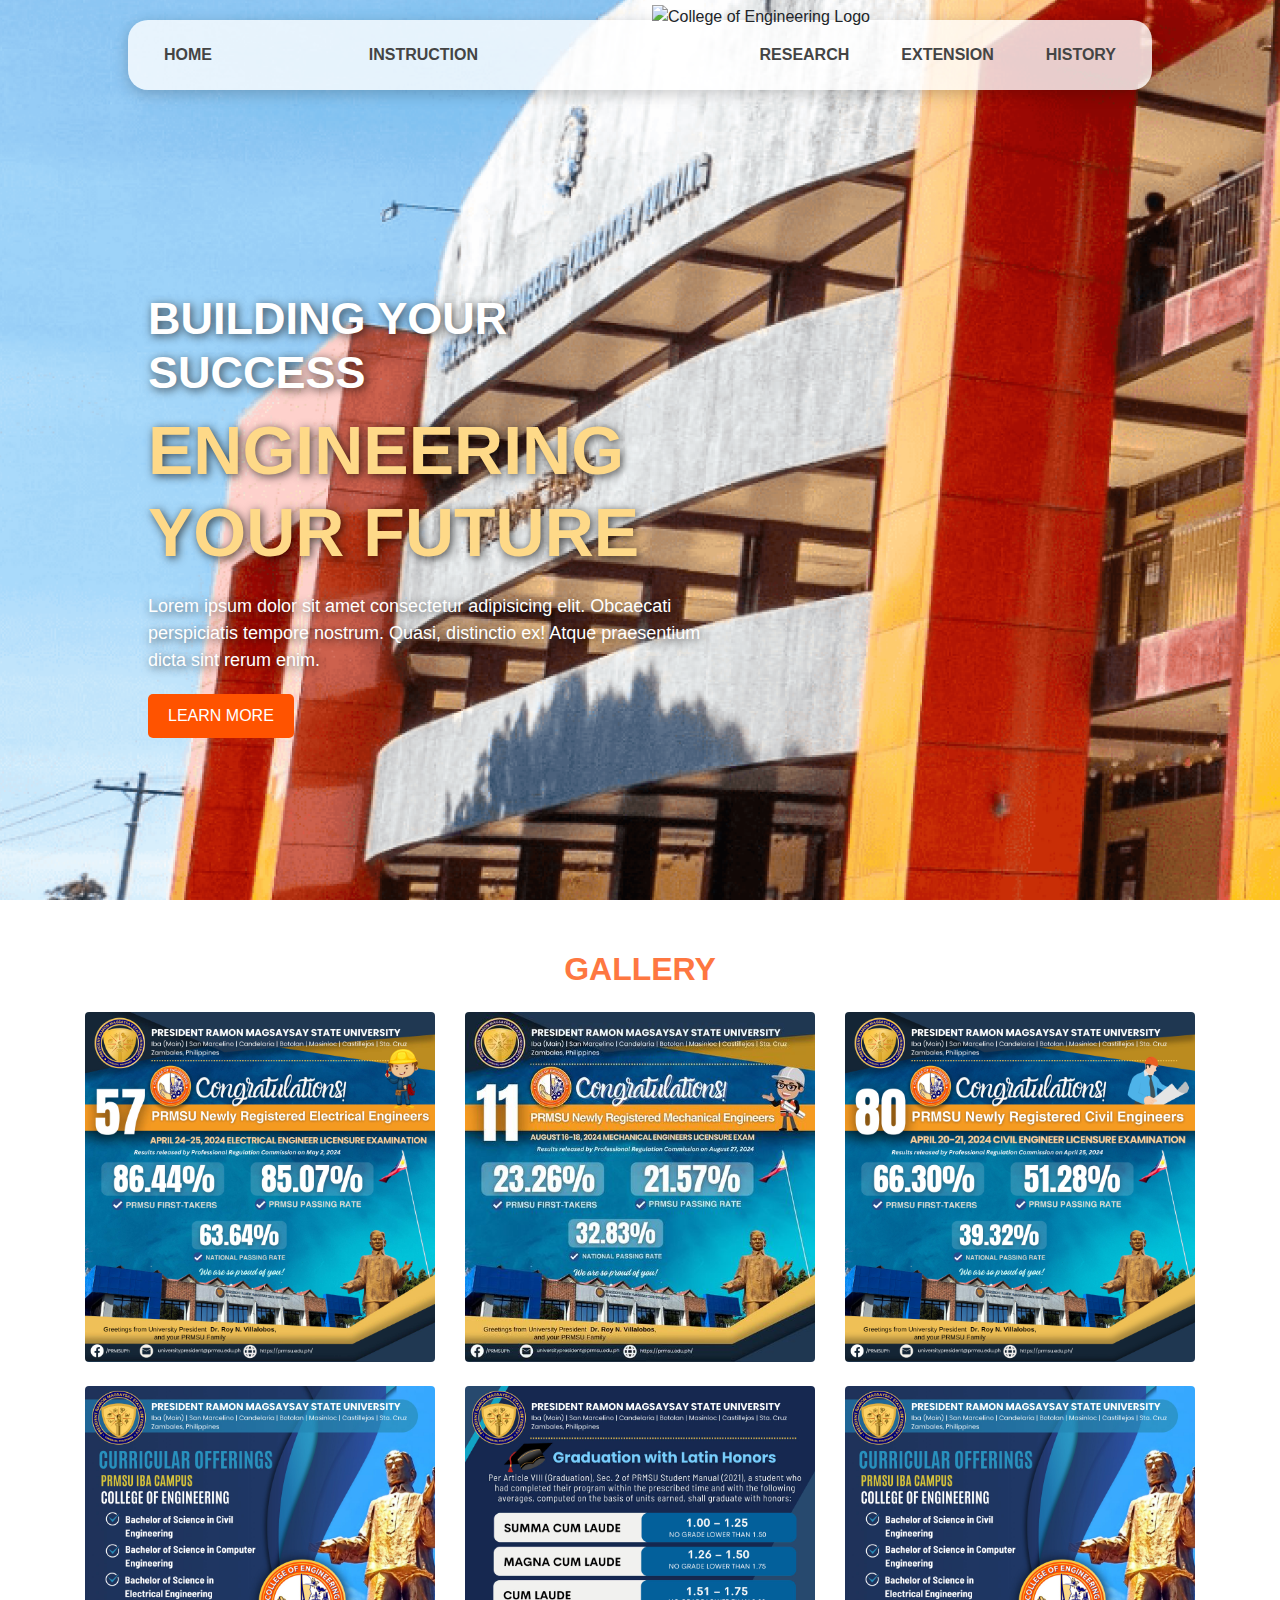
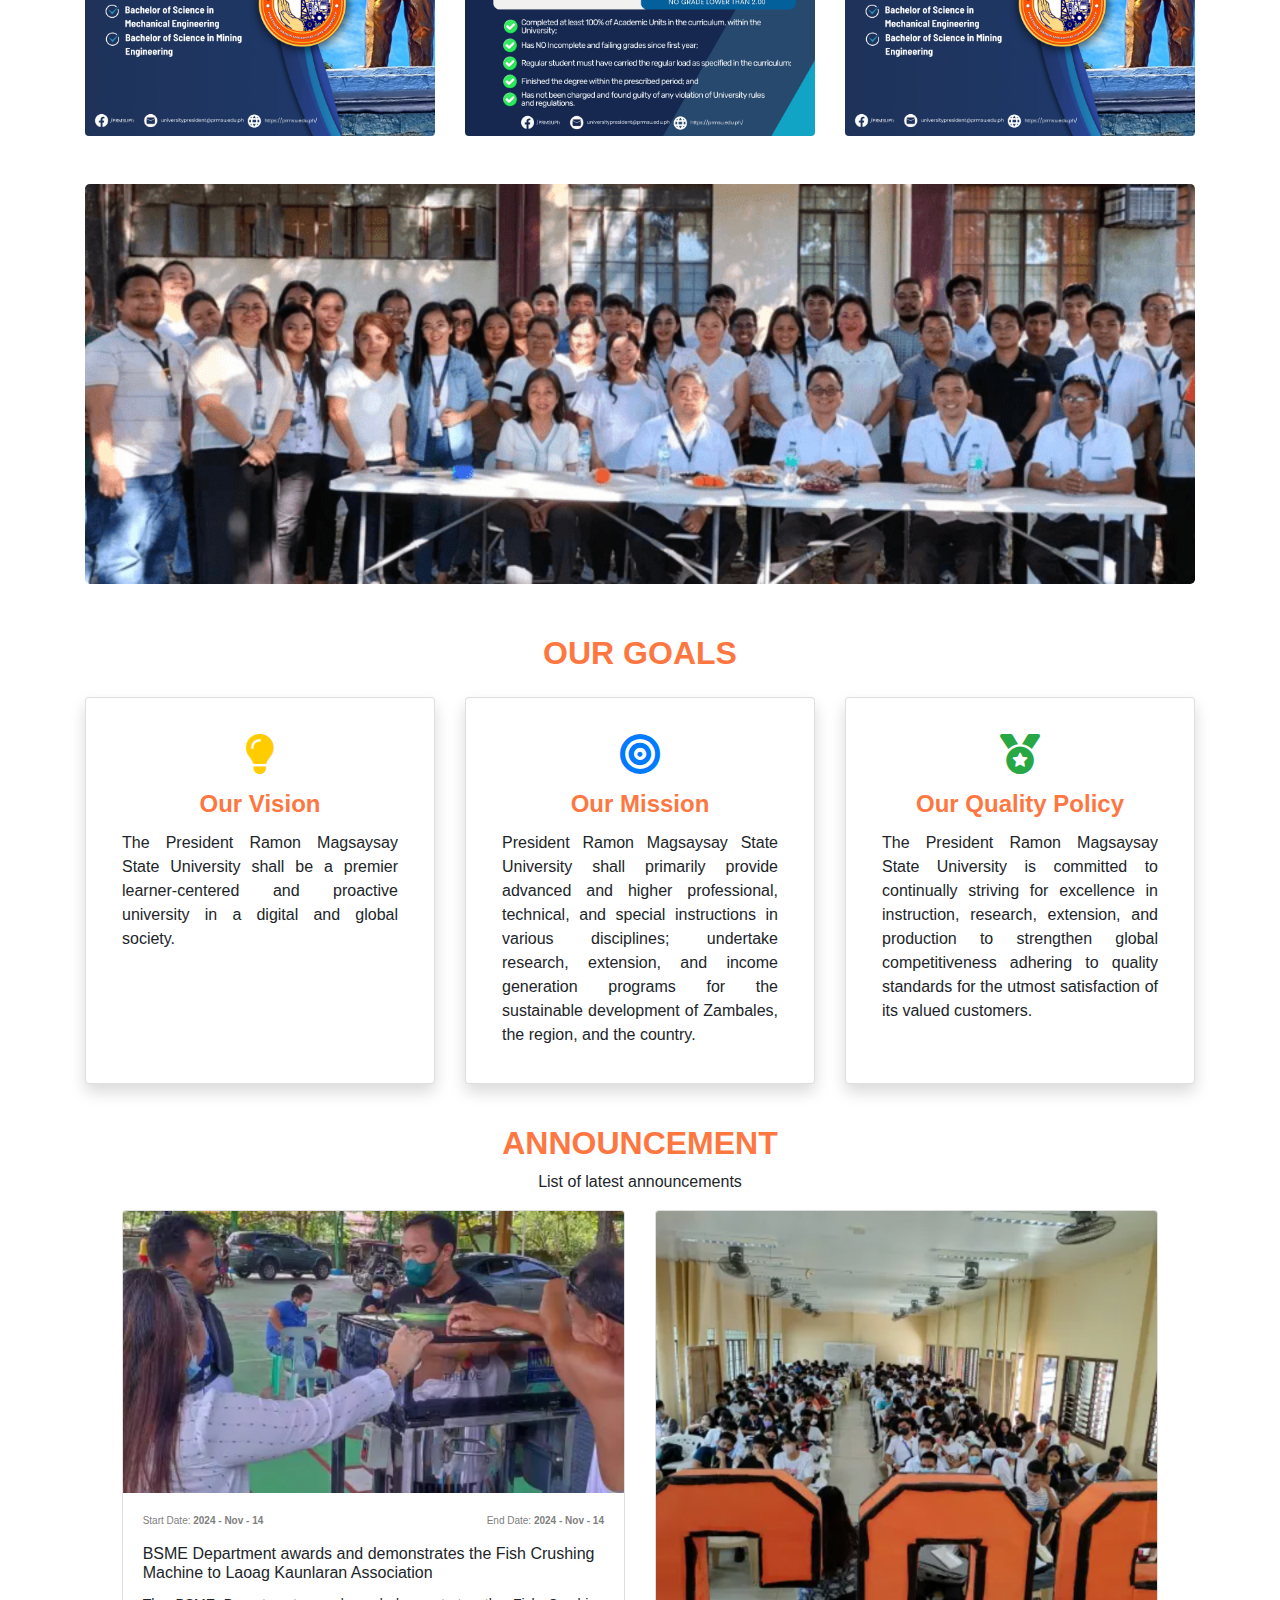
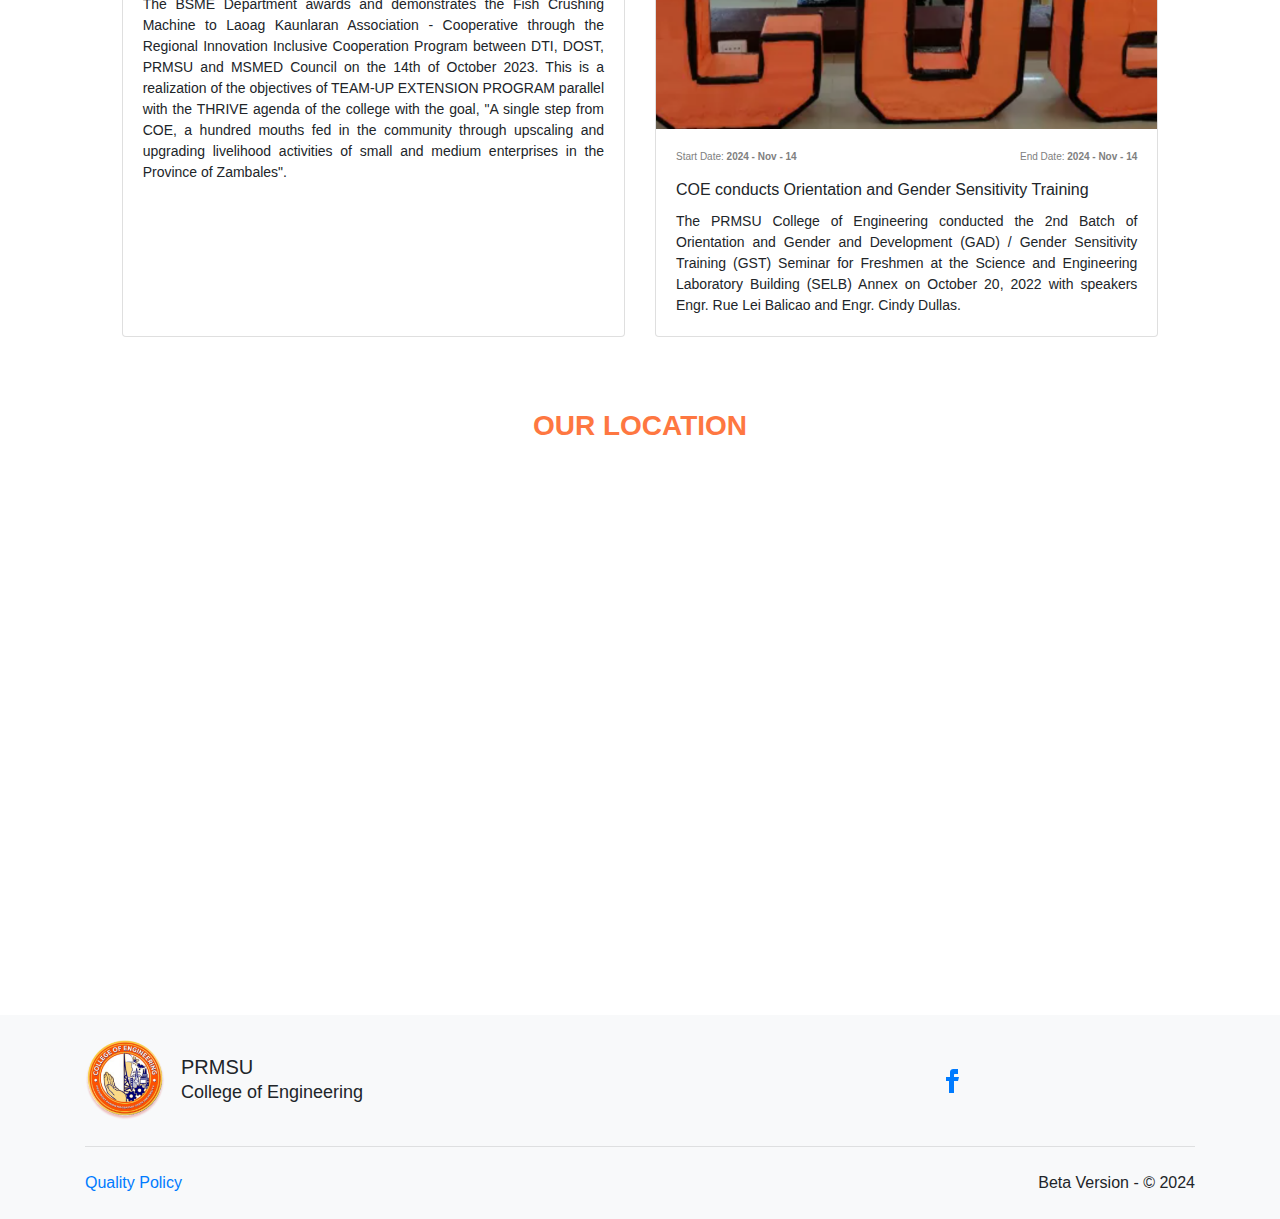
==== commit d7c9a8ad: "NO_TICKET - final" ====
--- a/index.html
+++ b/index.html
@@ -8,10 +8,32 @@
     <link rel="stylesheet" href="https://cdnjs.cloudflare.com/ajax/libs/font-awesome/6.2.1/css/all.min.css"/>
     <link href="https://stackpath.bootstrapcdn.com/bootstrap/4.5.2/css/bootstrap.min.css" rel="stylesheet">
     <link rel="stylesheet" href="https://cdnjs.cloudflare.com/ajax/libs/lightbox2/2.11.3/css/lightbox.min.css" />
+    <link rel="stylesheet" href="https://stackpath.bootstrapcdn.com/bootstrap/4.5.2/css/bootstrap.min.css">
+<script src="https://code.jquery.com/jquery-3.5.1.slim.min.js"></script>
+<script src="https://cdn.jsdelivr.net/npm/@popperjs/core@2.5.4/dist/umd/popper.min.js"></script>
+<script src="https://stackpath.bootstrapcdn.com/bootstrap/4.5.2/js/bootstrap.min.js"></script>
+
     <title>PRMSU - College of Engineering | Website</title>
     <style>
             .dropdown:hover .dropdown-menu, .dropdown.open .dropdown-menu {
       display: block;
+    }
+    .gallery {
+      position: relative;
+      width: 100%;
+      height: 400px;
+      overflow: hidden;
+    }
+    .gallery img {
+      position: absolute;
+      width: 100%;
+      height: 100%;
+      object-fit: cover;
+      opacity: 0;
+      transition: opacity 1s ease-in-out;
+    }
+    .gallery img.active {
+      opacity: 1;
     }
     </style>
 </head>
@@ -19,12 +41,12 @@
     <!-- Navigation Bar -->
     <header class="navbar-header">
         <div class="navbar-container">
-            <a href="#" class="nav-link">HOME</a>
+            <a href="index.html" class="nav-link">HOME</a>
             <div class="relative dropdown">
                 <a class="nav-link cursor-pointer" href="#" onclick="toggleDropdown(event, 'instructionDropdown')">INSTRUCTION</a>
                 <ul id="instructionDropdown" class="absolute left-0 mt-2 w-48 bg-white text-black shadow-lg rounded-lg hidden dropdown-menu">
-                    <li><a class="block px-5 py- hover:bg-gray-200 hover:text-orange-600" href="instruction-CO.html">Curricular Offerings</a></li>
-                    <li><a class="block px-5 py-2 hover:bg-gray-200 hover:text-orange-600" href="instruction-F.html">Faculty</a></li>
+                    <li><a class="block px-5 py- hover:bg-gray-200 hover:text-orange-600 text-gray-700" href="instruction-CO.html">Curricular Offerings</a></li>
+                    <li><a class="block px-5 py-2 hover:bg-gray-200 hover:text-orange-600 text-gray-700" href="instruction-F.html">Faculty</a></li>
                 </ul>
  
             </div>
@@ -36,22 +58,17 @@
                 <li class="relative dropdown">
                     <a class="nav-link hover:underline cursor-pointer hover:text-orange-600" href="#" onclick="toggleDropdown(event, 'researchDropdown')">RESEARCH</a>
                     <ul id="researchDropdown" class="absolute left-0 mt-2 w-48 bg-white text-black shadow-lg rounded-lg hidden dropdown-menu">
-                      <li><a class="block px-4 py-2 hover:bg-gray-200 hover:text-orange-600" href="research-bsce.html">BSCE</a></li>
-                      <li><a class="block px-4 py-2 hover:bg-gray-200 hover:text-orange-600" href="research-bscpe.html">BSCpE</a></li>
-                      <li><a class="block px-4 py-2 hover:bg-gray-200 hover:text-orange-600" href="research-bsee.html">BSEE</a></li>
-                      <li><a class="block px-4 py-2 hover:bg-gray-200 hover:text-orange-600" href="research-bsme.html">BSME</a></li>
-                      <li><a class="block px-4 py-2 hover:bg-gray-200 hover:text-orange-600" href="research-bsem.html">BSEM</a></li>
+                      <li><a class="block px-4 py-2 hover:bg-gray-200 hover:text-orange-600 text-gray-700" href="research-bsce.html">BSCE</a></li>
+                      <li><a class="block px-4 py-2 hover:bg-gray-200 hover:text-orange-600 text-gray-700" href="research-bscpe.html">BSCpE</a></li>
+                      <li><a class="block px-4 py-2 hover:bg-gray-200 hover:text-orange-600 text-gray-700" href="research-bsee.html">BSEE</a></li>
+                      <li><a class="block px-4 py-2 hover:bg-gray-200 hover:text-orange-600 text-gray-700" href="research-bsme.html">BSME</a></li>
+                      <li><a class="block px-4 py-2 hover:bg-gray-200 hover:text-orange-600 text-gray-700" href="research-bsem.html">BSEM</a></li>
                     </ul>
                 </li>
                   <li><a class="nav-link hover:underline  hover:text-orange-600" href="extension.html">EXTENSION</a></li>
                   <li><a class="nav-link hover:underline hover:text-orange-600" href="history.html">HISTORY</a></li>
                 </ul>
-                <button class="search-btn">
-                    <svg xmlns="http://www.w3.org/2000/svg" width="20" height="20" viewBox="0 0 24 24" fill="none" stroke="currentColor" stroke-width="2">
-                        <circle cx="11" cy="11" r="8"></circle>
-                        <line x1="21" y1="21" x2="16.65" y2="16.65"></line>
-                    </svg>
-                </button>
+
             </div>
         </div>
     </header>
@@ -79,29 +96,21 @@
      
                 </div>
                 
-                <div class="nav-center">
-                    <img src="img/logo.png" alt="College of Engineering Logo" class="logo">
-                </div>
-                <div class="nav-right">
+
+                <div >
                     <li class="relative dropdown">
                         <a class="nav-link hover:underline cursor-pointer hover:text-orange-600" href="#" onclick="toggleDropdown(event, 'researchDropdown')">RESEARCH</a>
                         <ul id="researchDropdown" class="absolute left-0 mt-2 w-48 bg-white text-black shadow-lg rounded-lg hidden dropdown-menu">
-                          <li><a class="block px-4 py-2 hover:bg-gray-200 hover:text-orange-600" href="research-bsce.html">BSCE</a></li>
-                          <li><a class="block px-4 py-2 hover:bg-gray-200 hover:text-orange-600" href="research-bscpe.html">BSCpE</a></li>
-                          <li><a class="block px-4 py-2 hover:bg-gray-200 hover:text-orange-600" href="research-bsee.html">BSEE</a></li>
-                          <li><a class="block px-4 py-2 hover:bg-gray-200 hover:text-orange-600" href="research-bsme.html">BSME</a></li>
-                          <li><a class="block px-4 py-2 hover:bg-gray-200 hover:text-orange-600" href="research-bsem.html">BSEM</a></li>
+                          <li><a class="block px-4 py-2 hover:bg-gray-200 hover:text-orange-600 text-gray-700" href="research-bsce.html">BSCE</a></li>
+                          <li><a class="block px-4 py-2 hover:bg-gray-200 hover:text-orange-600 text-gray-700" href="research-bscpe.html">BSCpE</a></li>
+                          <li><a class="block px-4 py-2 hover:bg-gray-200 hover:text-orange-600 text-gray-700" href="research-bsee.html">BSEE</a></li>
+                          <li><a class="block px-4 py-2 hover:bg-gray-200 hover:text-orange-600 text-gray-700" href="research-bsme.html">BSME</a></li>
+                          <li><a class="block px-4 py-2 hover:bg-gray-200 hover:text-orange-600 text-gray-700" href="research-bsem.html">BSEM</a></li>
                         </ul>
                     </li>
                     <li><a class="nav-link hover:underline  hover:text-orange-600" href="extension.html">EXTENSION</a></li>
                     <li><a class="nav-link hover:underline hover:text-orange-600" href="history.html">HISTORY</a></li>
                     </ul>
-                    <button class="search-btn">
-                        <svg xmlns="http://www.w3.org/2000/svg" width="20" height="20" viewBox="0 0 24 24" fill="none" stroke="currentColor" stroke-width="2">
-                            <circle cx="11" cy="11" r="8"></circle>
-                            <line x1="21" y1="21" x2="16.65" y2="16.65"></line>
-                        </svg>
-                    </button>
                 </div>
             </ul>
         </div>
@@ -123,62 +132,6 @@
             }
           });
         });
-    
-        // Function to show/hide the search input field
-        function toggleSearchInput() {
-          const searchInput = document.getElementById("searchInput");
-          searchInput.classList.toggle("show");
-          if (searchInput.classList.contains("show")) {
-            searchInput.focus();
-          }
-        }
-    
-        // Function to handle Enter key press in search input
-        function handleSearchEnter(event) {
-          if (event.key === "Enter") {
-            const query = event.target.value;
-            if (query) {
-              window.location.href = `search.html?query=${encodeURIComponent(query)}`;
-            }
-          }
-        }
-        // Select the search input element
-    
-        const searchButton = document.querySelector('.search-input');
-    
-        // Listen for the 'Enter' key press on the search input
-        searchButton.addEventListener('keydown', function(event) {
-        if (event.key === 'Enter') {
-            // Store the input value in localStorage
-            localStorage.setItem('searchQuery', searchButton.value);
-    
-            // Redirect to search.html
-            window.location.href = 'search.html';
-        }
-        });
-        document.addEventListener('DOMContentLoaded', () => {
-            const urlParams = new URLSearchParams(window.location.search);
-            const searchTerm = urlParams.get('search');
-    
-            if (searchTerm) {
-                // Normalize search term for case-insensitive matching
-                const normalizedSearchTerm = searchTerm.toLowerCase();
-    
-                // Find the first element containing the search term
-                const allElements = document.body.querySelectorAll('*');
-                for (const el of allElements) {
-                    if (el.children.length === 0) {
-                        const textContent = el.textContent.toLowerCase();
-                        if (textContent.includes(normalizedSearchTerm)) {
-                            // Scroll to the element and optionally highlight it
-                            el.scrollIntoView({ behavior: 'smooth', block: 'center' });
-                            el.style.backgroundColor = '#ffebcc'; // Temporary highlight
-                            break;
-                        }
-                    }
-                }
-            }
-        });
       </script>
     <!-- Hero Section -->
     <section class="hero">
@@ -191,39 +144,60 @@
             </p>
             <button class="learn-more-btn">LEARN MORE</button>
         </div>
+
     </section>
     <!-- Gallery Section -->
-    <div id="gallery" class="container" style="margin-top: 25px;">
+    <div id="gallery" class="container" style="margin-top: 50px;">
         <h2 class="mb-4 text-center" style="color: #FE7741; font-weight: bolder;">GALLERY</h2>
         <div class="row">
             <div class="col-lg-4 col-md-6 mb-4">
-                <a href="img\carousel4.jpg" data-lightbox="gallery" data-title="Gallery Image 1">
-                    <img src="img\carousel4.jpg" class="img-fluid shadow-1-strong rounded mb-4" alt="Gallery Image 1" />
-                </a>
-                <a href="img\carousel5.jpg" data-lightbox="gallery" data-title="Gallery Image 2">
-                    <img src="img\carousel5.jpg" class="img-fluid shadow-1-strong rounded mb-4" alt="Gallery Image 2" />
-                </a>
+                <a href="img\ee gallery.jpg" data-lightbox="gallery" data-title="Gallery Image 1">
+                    <img src="img\ee gallery.jpg" class="img-fluid shadow-1-strong rounded mb-4" alt="Gallery Image 1" />
+                </a>
+                <a href="img\carousel2.jpg" data-lightbox="gallery" data-title="Gallery Image 2">
+                    <img src="img\carousel2.jpg" class="img-fluid shadow-1-strong rounded mb-4" alt="Gallery Image 2" />
+                </a>
+
             </div>
             <div class="col-lg-4 col-md-6 mb-4">
-                <a href="img\carousel 6.jpg" data-lightbox="gallery" data-title="Gallery Image 3">
-                    <img src="img\carousel 6.jpg" class="img-fluid shadow-1-strong rounded mb-4" alt="Gallery Image 3" />
-                </a>
-                <a href="img\carousel1.jpg" data-lightbox="gallery" data-title="Gallery Image 4">
-                    <img src="img\carousel1.jpg" class="img-fluid shadow-1-strong rounded mb-4" alt="Gallery Image 4" />
+                <a href="img\me gallery.jpg" data-lightbox="gallery" data-title="Gallery Image 3">
+                    <img src="img\me gallery.jpg" class="img-fluid shadow-1-strong rounded mb-4" alt="Gallery Image 3" />
+                </a>
+                <a href="img\latin galery.jpg" data-lightbox="gallery" data-title="Gallery Image 4">
+                    <img src="img\latin galery.jpg" class="img-fluid shadow-1-strong rounded mb-4" alt="Gallery Image 4" />
                 </a>
             </div>
             <div class="col-lg-4 col-md-12 mb-4">
-                <a href="img\carousel2.jpg" data-lightbox="gallery" data-title="Gallery Image 5">
-                    <img src="img\carousel2.jpg" class="img-fluid shadow-1-strong rounded mb-4" alt="Gallery Image 5" />
-                </a>
-                <a href="img\carousel3.jpg" data-lightbox="gallery" data-title="Gallery Image 6">
-                    <img src="img\carousel3.jpg" class="img-fluid shadow-1-strong rounded mb-4" alt="Gallery Image 6" />
-                </a>
+                <a href="img\ce gallery.jpg" data-lightbox="gallery" data-title="Gallery Image 2">
+                    <img src="img\ce gallery.jpg" class="img-fluid shadow-1-strong rounded mb-4" alt="Gallery Image 2" />
+                </a>
+                <a href="img\carousel2.jpg" data-lightbox="gallery" data-title="Gallery Image 2">
+                    <img src="img\carousel2.jpg" class="img-fluid shadow-1-strong rounded mb-4" alt="Gallery Image 2" />
+                </a>
+
             </div>
         </div>
     </div>
+
+    <section class="relative">
+        <div class="container mx-auto">
+          <div class="gallery carousel">
+            <img alt="Group of people from PRMSU" class="active rounded-lg shadow-md" src="img\slide1.png" />
+            <img alt="Group of people from PRMSU" class="rounded-lg shadow-md" src="img\slide1.png" />
+            <img alt="Group of people from PRMSU" class="rounded-lg shadow-md" src="img\slide2.png" />
+            <img alt="Group of people from PRMSU" class="rounded-lg shadow-md" src="img\slide3.png" />
+            <img alt="Group of people from PRMSU" class="rounded-lg shadow-md" src="img\slide4.png" />
+            <img alt="Group of people from PRMSU" class="rounded-lg shadow-md" src="img\slide5.png" />
+            <img alt="Group of people from PRMSU" class="rounded-lg shadow-md" src="img\slide6.png" />
+            <img alt="Group of people from PRMSU" class="rounded-lg shadow-md" src="img\slide7.png" />
+            <img alt="Group of people from PRMSU" class="rounded-lg shadow-md" src="img\slide8.png" />
+          </div>
+        </div>
+      </section>
+      
+
     <!-- Vision & Mission -->
-    <div id="services" class="container text-center" style="margin-top: -15px;">
+    <div id="services" class="container text-center" style="margin-top: 50px;">
         <h2 class="mb-4 mt-0" style="color: #FE7741; font-weight: bolder;">OUR GOALS</h2>
         <div class="row slideanim justify-content-center">
             <!-- Vision Card -->
@@ -303,7 +277,7 @@
             <!-- Second Card -->
             <div class="col-12 col-sm-6 col-md-5 mb-4">
                 <div class="card h-100">
-                    <img src="Images\exam.png" class="card-img-top mb-0" alt="">
+                    <img src="img\COE Orientation.png" class="card-img-top mb-0" alt="">
                     <div class="card-body">
                         <div class="row">
                             <div class="col-6">
@@ -368,7 +342,7 @@
             </div>
             <!-- Social media icon -->
             <div class="col-md-3 text-md-right text-center mt-3 mt-md-0">
-              <a href="https://www.facebook.com/profile.php?id=100057567874785" target="_blank">
+              <a href="https://www.facebook.com/prmsucoe" target="_blank">
                 <svg xmlns="http://www.w3.org/2000/svg" width="24" height="24" fill="currentColor" class="bi bi-facebook"
                      viewBox="0 0 24 24">
                   <path d="M9 8H6v4h3v12h5V12h4l1-4h-5V6c0-1 .334-1 1-1h3V0h-4c-3 0-4 1-4 4v4z"/>
@@ -391,6 +365,20 @@
         </div>
     </footer>
     <!-- Scripts and module cdn -->
+    <script>
+        document.addEventListener('DOMContentLoaded', function() {
+             const images = document.querySelectorAll('.gallery img');
+             let currentIndex = 0;
+     
+             function showNextImage() {
+                 images[currentIndex].classList.remove('active');
+                 currentIndex = (currentIndex + 1) % images.length;
+                 images[currentIndex].classList.add('active');
+             }
+     
+             setInterval(showNextImage, 5000);
+         });
+       </script>
     <script type="module" src="https://unpkg.com/@googlemaps/extended-component-library@0.6"></script>
     <script src="https://ajax.googleapis.com/ajax/libs/jquery/3.5.1/jquery.min.js"></script>
     <script src="https://cdnjs.cloudflare.com/ajax/libs/lightbox2/2.11.3/js/lightbox-plus-jquery.min.js"></script>
--- a/css/style.css
+++ b/css/style.css
@@ -113,6 +113,48 @@
     padding-left: 0; /* Ensures the text is left-aligned within the link */
     text-align: left; /* Aligns the text to the left within the anchor */
 }
+/* Style for main navigation link */
+.nav-link {
+    color: #444; /* Default color */
+    text-decoration: none;
+    font-size: 16px;
+}
+
+.nav-link:hover {
+    color: #FE7741; /* Hover color */
+}
+
+/* Dropdown menu styles */
+.dropdown-menu {
+    position: absolute;
+    left: 0;
+    top: 100%;
+    background-color: #fff;
+    border: 1px solid #ccc;
+    list-style: none;
+    margin: 0;
+    padding: 0;
+    display: none; /* Hidden by default */
+    z-index: 1000;
+}
+
+.dropdown-menu li a {
+    color: #555; /* Default dropdown item color */
+    text-decoration: none;
+    display: block;
+    padding: 10px 15px;
+    font-size: 14px;
+}
+
+.dropdown-menu li a:hover {
+    color: #FE7741; /* Hover text color for dropdown items */
+    background-color: #f9f9f9; /* Optional hover background */
+}
+
+/* Show dropdown menu */
+.dropdown-menu.show {
+    display: block;
+}
 
 /* Hero Section Styles */
 .hero {
